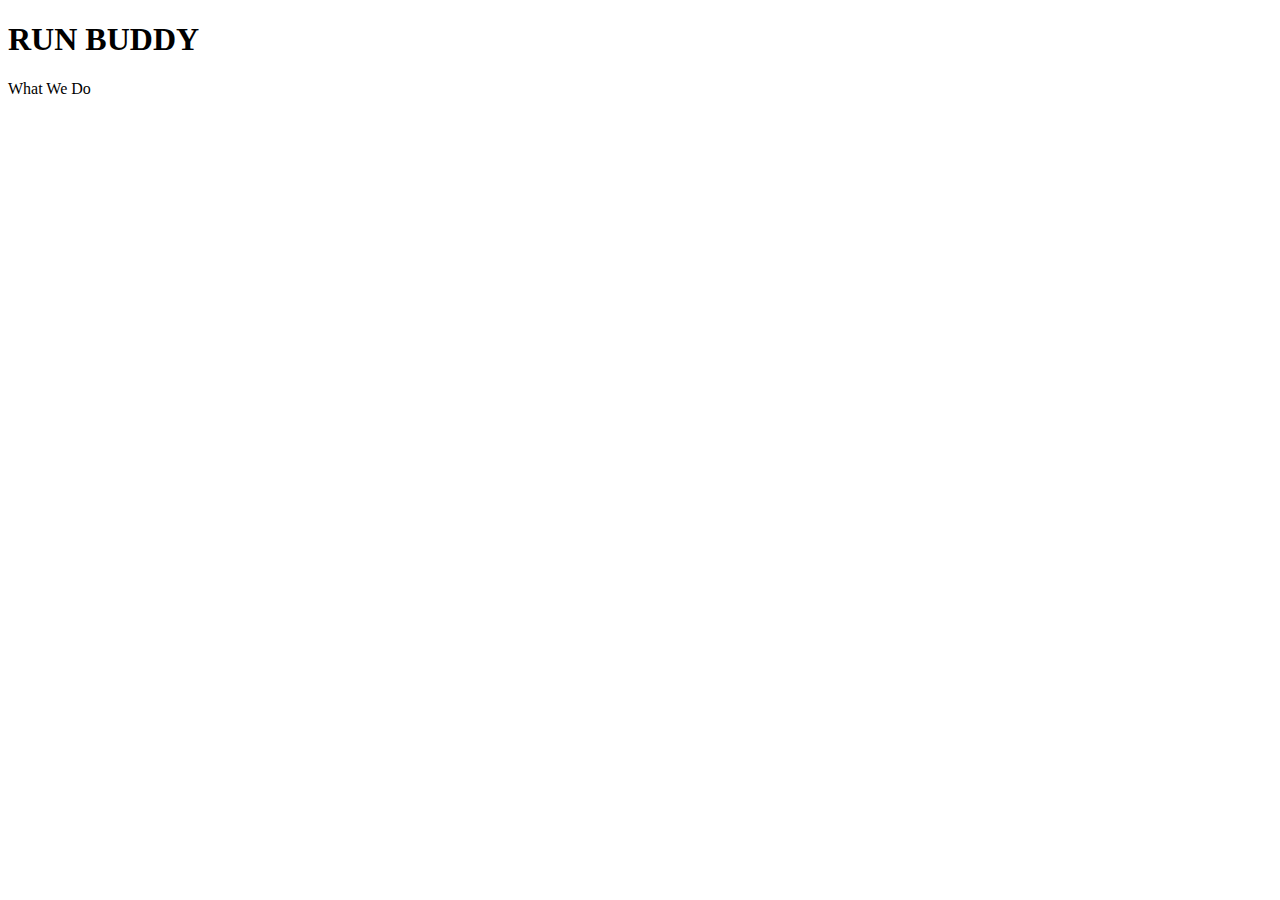
==== index.html @ 4764576b "first commit" ====
<!DOCTYPE html>
<!-- Test -->
<!-- Test2 -->
<html lang="en">
    <head>
        <meta charset="UTF-8" />
        <title>Run Buddy</title>
    </head>
    <body>
        <h1>RUN BUDDY</h1>
        What We Do
    </body>
</html>
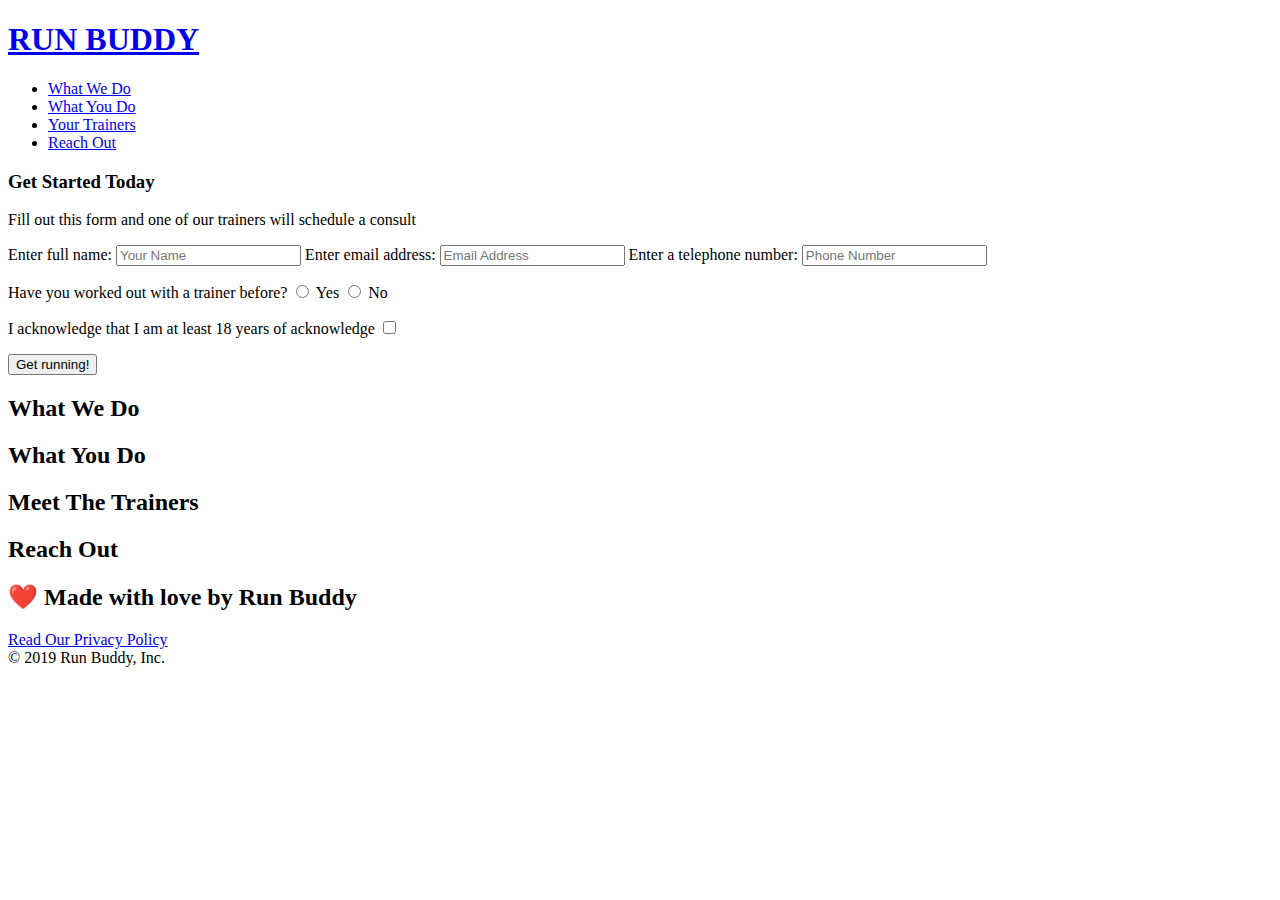
==== commit 23bd24e5: "1.3.3" ====
--- a/index.html
+++ b/index.html
@@ -1,13 +1,109 @@
 <!DOCTYPE html>
-<!-- Test -->
-<!-- Test2 -->
+<link rel="stylesheet" href="./assets/css/style.css"/>
 <html lang="en">
     <head>
         <meta charset="UTF-8" />
         <title>Run Buddy</title>
+
     </head>
+
     <body>
-        <h1>RUN BUDDY</h1>
-        What We Do
+        <!-- navigation -->
+        <header>
+        <h1> 
+            <a href="/">RUN BUDDY</a>
+
+            </h1>
+        <nav>
+            <!-- Unordered list element -->
+            <ul>
+                <!-- List item elemtn -->
+                <li>
+                    <!-- Anchor element -->
+                    <a href="#what-we-do">What We Do</a>
+                </li>
+                <li>
+                    <a href="#what-you-do">What You Do</a>
+                </li>
+                <li>
+                    <a href="#your-trainers">Your Trainers</a>
+                </li>
+                <li>
+                    <a href="#reach-out">Reach Out</a>
+                </li>
+            </ul>
+        </nav>
+        </header>
+
+        <!-- hero section -->
+        <section>
+            <div>
+                <h3>Get Started Today</h3>
+                <p>Fill out this form and one of our trainers will schedule a consult</p>
+            <!-- Add form element -->
+            <form>
+                <label for="name">Enter full name:</label>
+                <input type="text" placeholder="Your Name" name="name" id="name"/>
+                <label for="email">Enter email address:</label>
+                <input type="email" placeholder="Email Address" name="email" id="email" />
+                <label for="phone">Enter a telephone number:</label>
+                <input type="tel" placeholder="Phone Number" name="phone" id="phone"/>
+                <p>
+                    Have you worked out with a trainer before?
+                    <input type="radio" name="trainer-confirm" id="trainer-yes"/>
+                    <label for="trainer-yes">Yes</label>
+                    <input type="radio" name="trainer-confirm" id="trainer-no" />
+                    <label for="trainer-no">No</label>
+                </p>
+                <p>
+                    <label for="checkbox">I acknowledge that I am at least 18 years of acknowledge
+                    </label>
+                    
+                    <input type="checkbox" id="checkbox" name="age-confirm">
+                    
+                </p>
+                <button type="submit">
+                    Get running!
+                </button>
+            </form>
+            </div>
+        </section>
+
+        <!-- hero/jumbotron -->
+        <section>
+
+        </section>
+        
+        <!-- "what we do" section -->
+        <section>
+            <h2>What We Do</h2>
+        </section>
+        
+        <!-- "what you do" section -->
+        <section>
+            <h2>What You Do</h2>
+        </section>
+
+        <!-- "meet the trainers" section -->
+        <section>
+            <h2>Meet The Trainers</h2>
+        </section>
+
+        <!-- "reach out" section -->
+        <section>
+            <h2>Reach Out</h2>
+        </section>
+
+        <!-- footer -->
+        <footer>
+            <h2>❤️ Made with love by Run Buddy</h2>
+            <div>
+                <a href="#">Read Our Privacy Policy</a><br/>
+                &copy; 2019 Run Buddy, Inc.
+            </div>
+
+        </footer>
+
+    
     </body>
 </html>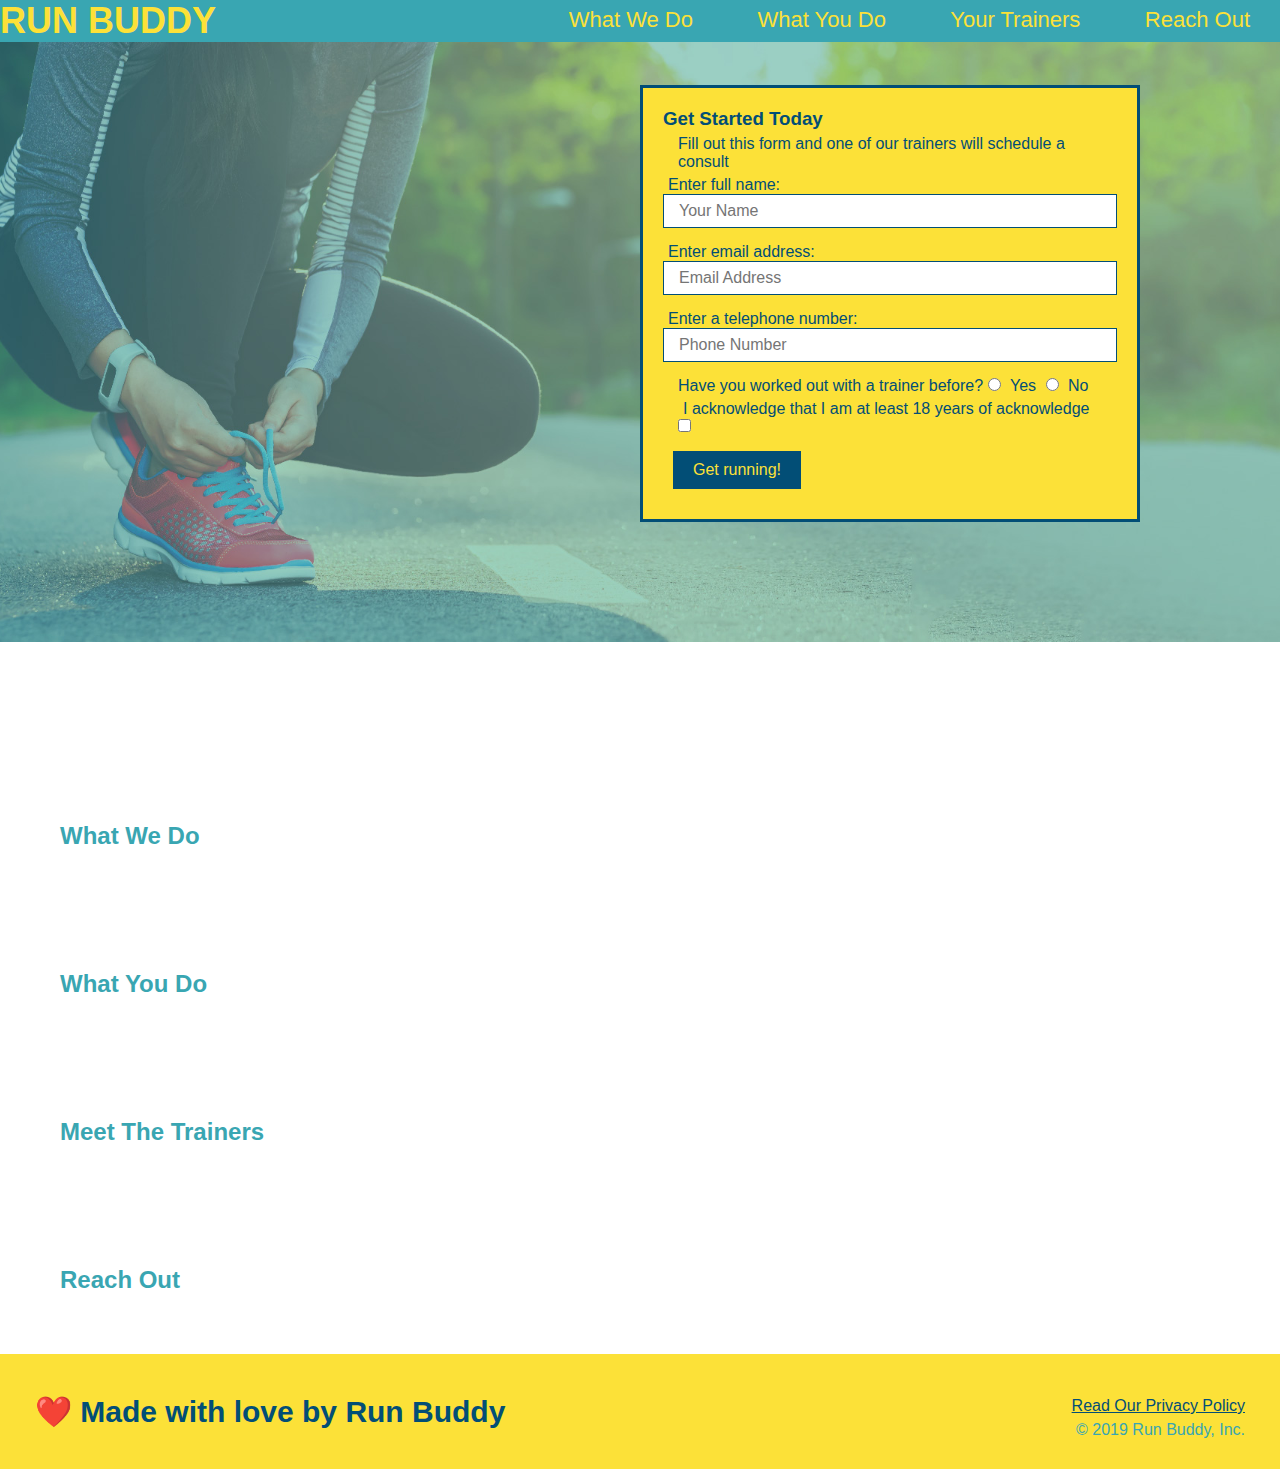
==== commit ca8419f4: "1.3.9" ====
--- a/index.html
+++ b/index.html
@@ -36,18 +36,18 @@
         </header>
 
         <!-- hero section -->
-        <section>
-            <div>
+        <section class="hero">
+            <div class="hero-form">
                 <h3>Get Started Today</h3>
                 <p>Fill out this form and one of our trainers will schedule a consult</p>
             <!-- Add form element -->
             <form>
                 <label for="name">Enter full name:</label>
-                <input type="text" placeholder="Your Name" name="name" id="name"/>
+                <input type="text" placeholder="Your Name" name="name" id="name" class="form-input"/>
                 <label for="email">Enter email address:</label>
-                <input type="email" placeholder="Email Address" name="email" id="email" />
+                <input type="email" placeholder="Email Address" name="email" id="email" class="form-input"/>
                 <label for="phone">Enter a telephone number:</label>
-                <input type="tel" placeholder="Phone Number" name="phone" id="phone"/>
+                <input type="tel" placeholder="Phone Number" name="phone" id="phone"class="form-input"/>
                 <p>
                     Have you worked out with a trainer before?
                     <input type="radio" name="trainer-confirm" id="trainer-yes"/>
@@ -62,7 +62,7 @@
                     <input type="checkbox" id="checkbox" name="age-confirm">
                     
                 </p>
-                <button type="submit">
+                <button type="submit" id="get-running">
                     Get running!
                 </button>
             </form>
--- a/assets/css/style.css
+++ b/assets/css/style.css
@@ -0,0 +1,122 @@
+* {
+    margin: 0;
+    padding: 0;
+    box-sizing: border-box;
+}
+body {
+    /* more on this crazy alphanumerical value in a minute! */
+    color: #39a6b2;
+    font-family: Helvetica, Arial, sans-serif;
+    
+  }
+
+  /* apply styles to <header> */
+  header {
+      padding: 20px 35 px; 
+      background-color: #39a6b2;
+  }
+
+  header h1 {
+      font-weight: bold;
+      font-size: 36px;
+      color: #fce138;
+      margin: 0;
+      display: inline;
+  }
+
+  header a {
+    text-decoration: none;  
+    color: #fce138
+  }
+  header nav {
+      float: right;
+      margin: 7px 0;
+  }
+  header nav ul li {
+      display: inline;
+  }
+  header nav ul li a {
+      margin: 0 30px;
+      font-weight: lighter;
+      font-size: 22px;
+  }
+
+  footer {
+      background: #fce138;
+      width: 100%;
+      padding: 40px 35px;
+  }
+
+  footer h2 {
+      display: inline;
+      color: #024e76;
+      font-size: 30px;
+      margin: 0;
+  }
+
+  footer div {
+      float: right;
+      line-height: 1.5;
+      text-align: right;
+  }
+
+  footer a {
+      color: #024e76;
+  }
+  section {
+    padding: 60px;
+  
+  }
+
+  /* Hero Style Start */
+  .hero {
+    background-image: url("../images/hero-bg.jpg");
+    height: 600px;
+    background-size: cover;
+    background-position: center;
+    position: relative;
+    
+  }
+  /* Hero Style End */
+
+  .hero-form {
+      color:#024e76;
+      background:#fce138;
+      padding: 20px;
+      width: 500px;
+      border: solid 3px #024e76;
+      position: absolute;
+      bottom: 120px;
+      right: 140px;
+  }
+
+  .hero-form p {
+      margin: 5px 15px;
+
+  }
+
+  .form-input {
+    border: 1px solid #024e76;
+    display: block;
+    padding: 7px 15px;
+    font-size: 16px;
+    color: #024e76;
+    width: 100%;
+    margin-bottom: 15px;
+  
+  }
+
+  .hero-form label {
+      margin: 0 5px;
+  }
+
+  .hero-form button {
+      background: #024e76;
+      color: #fce138;
+      padding: 10px 20px;
+      margin: 10px;
+      border: none;
+      font-size: 16px;
+  }
+/* Hero styles end */
+
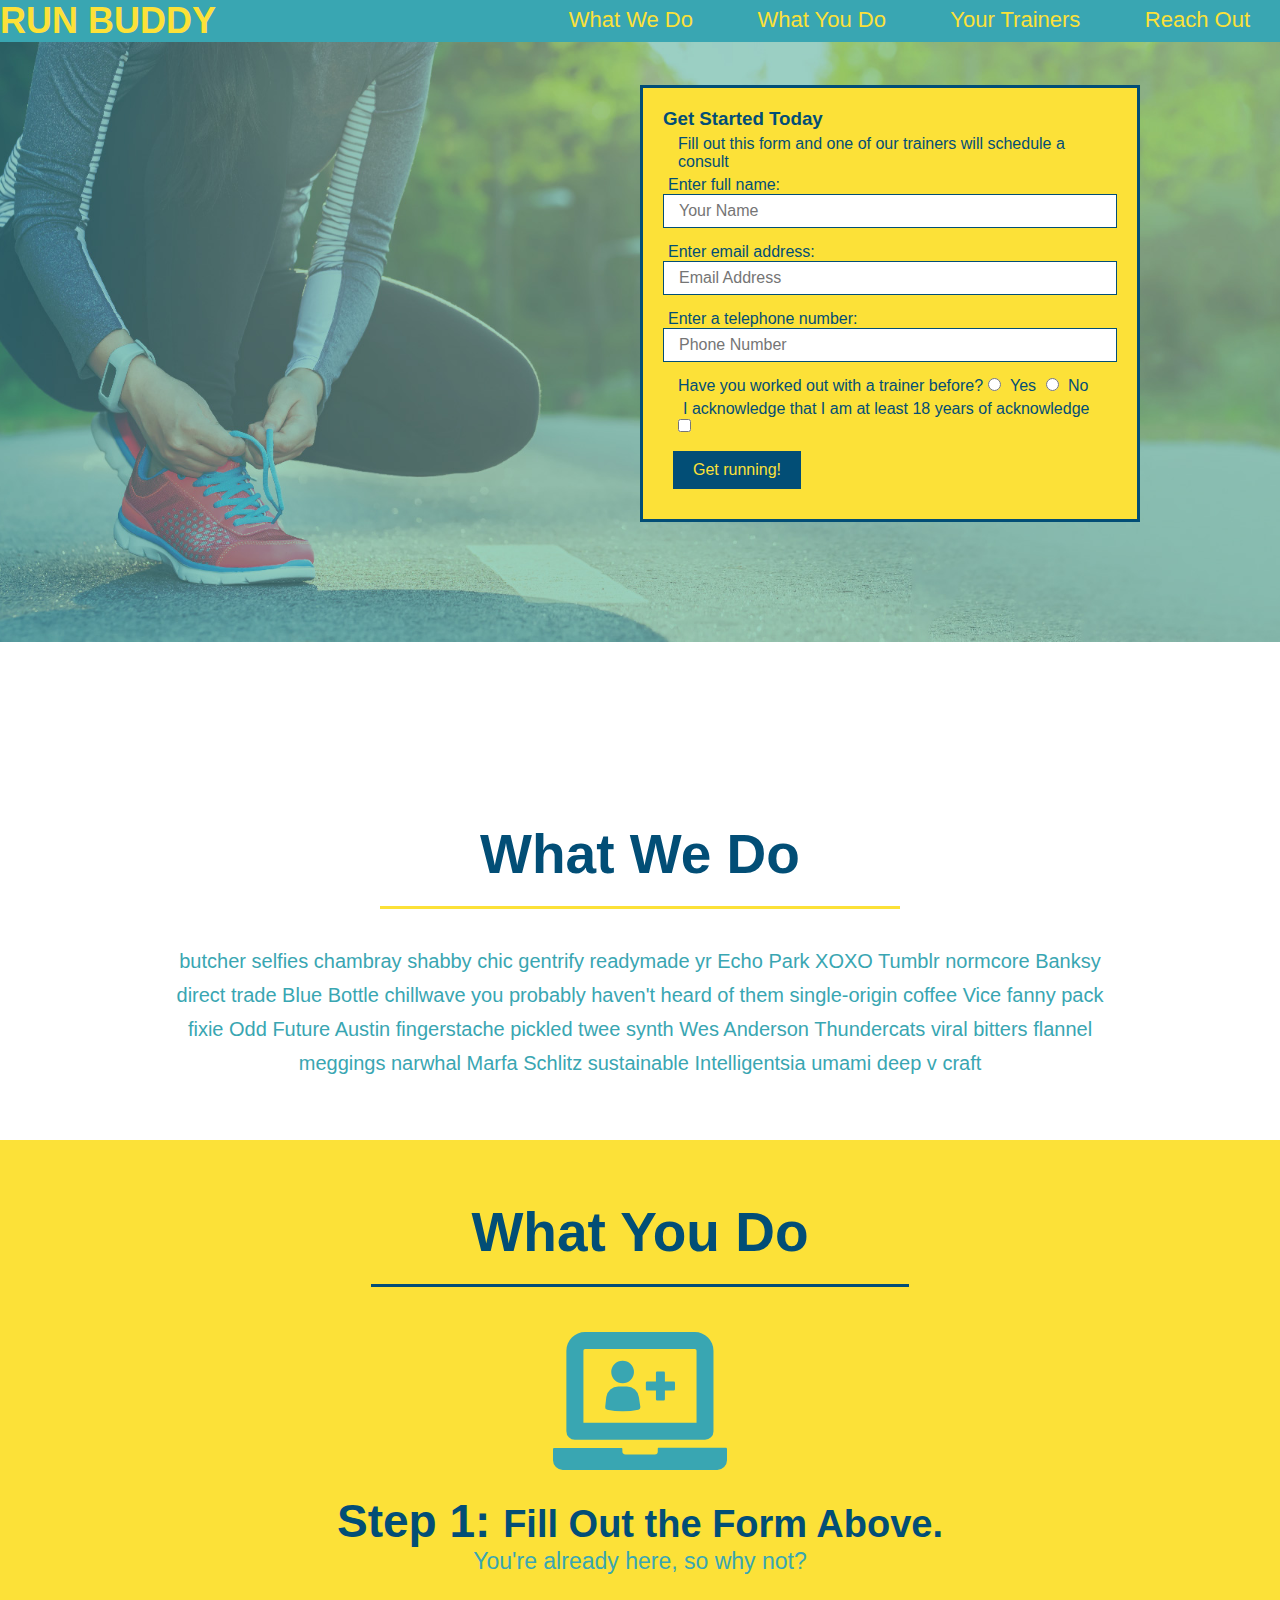
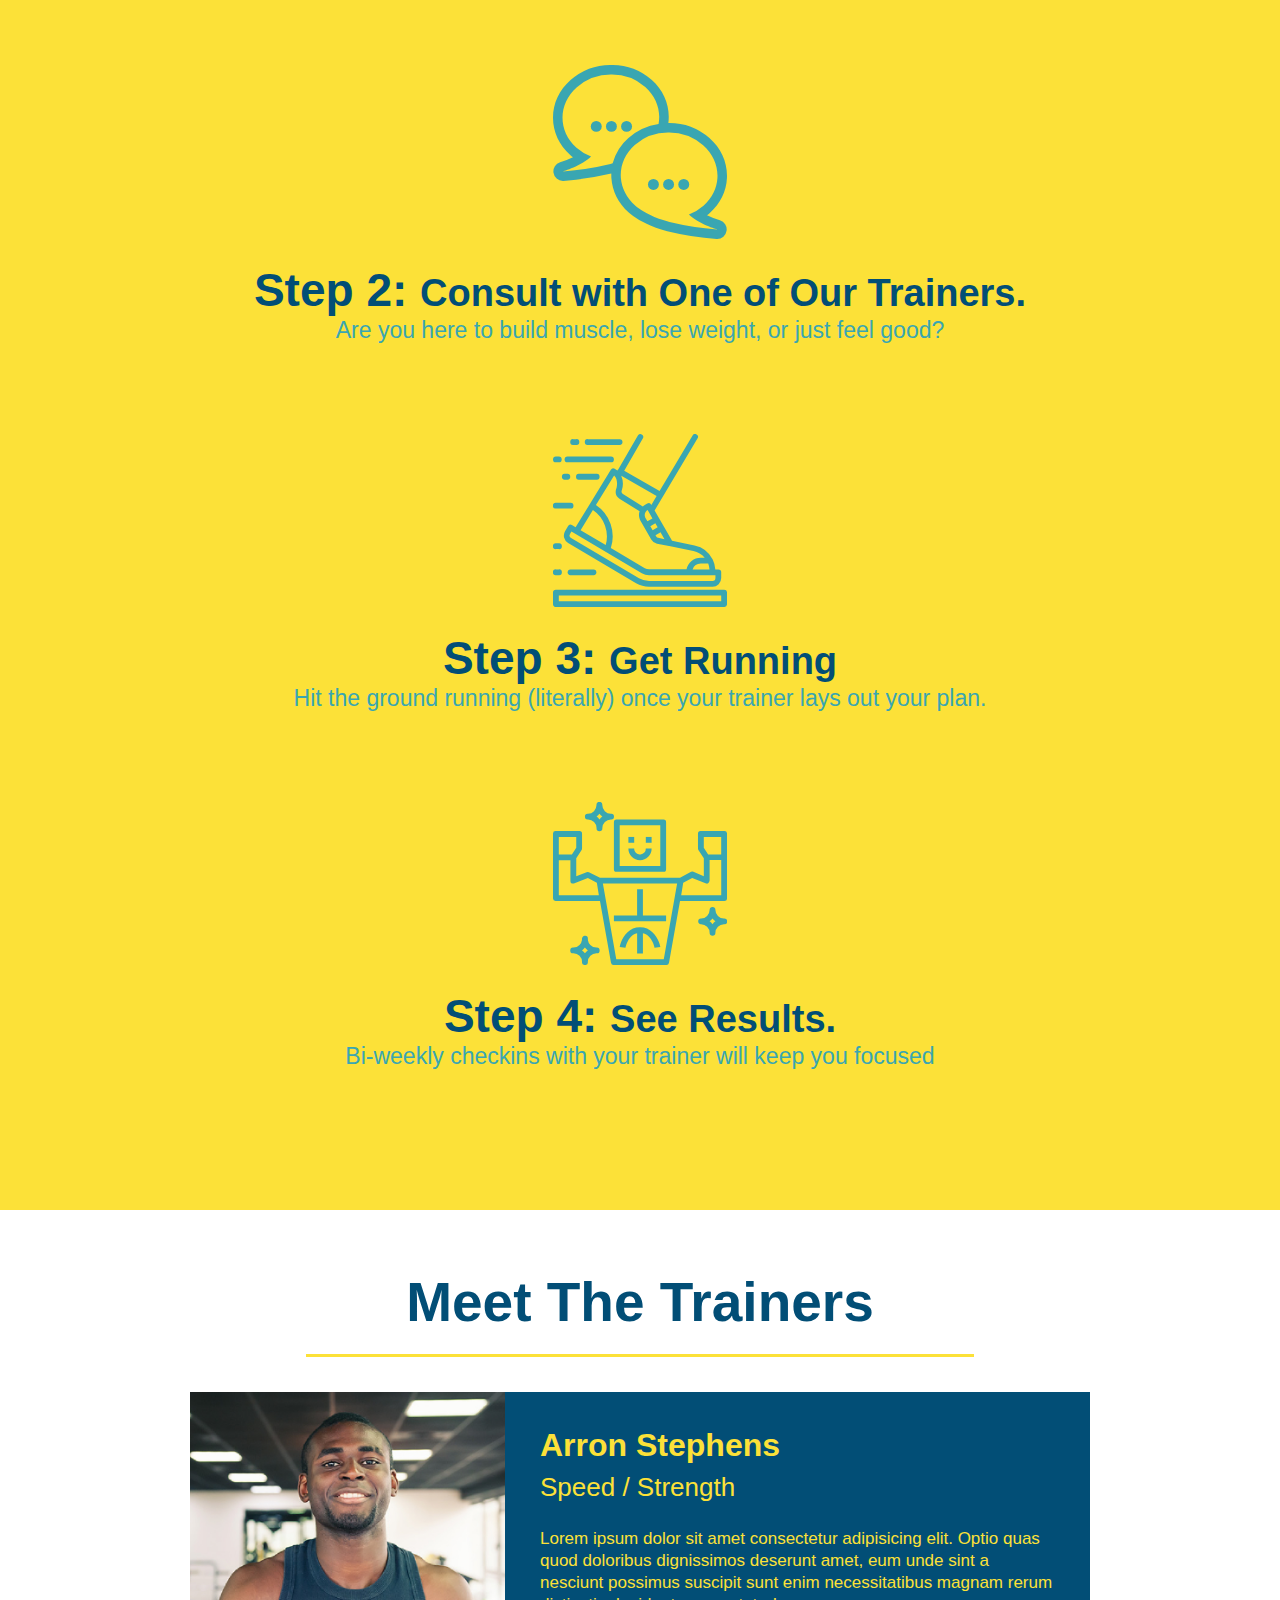
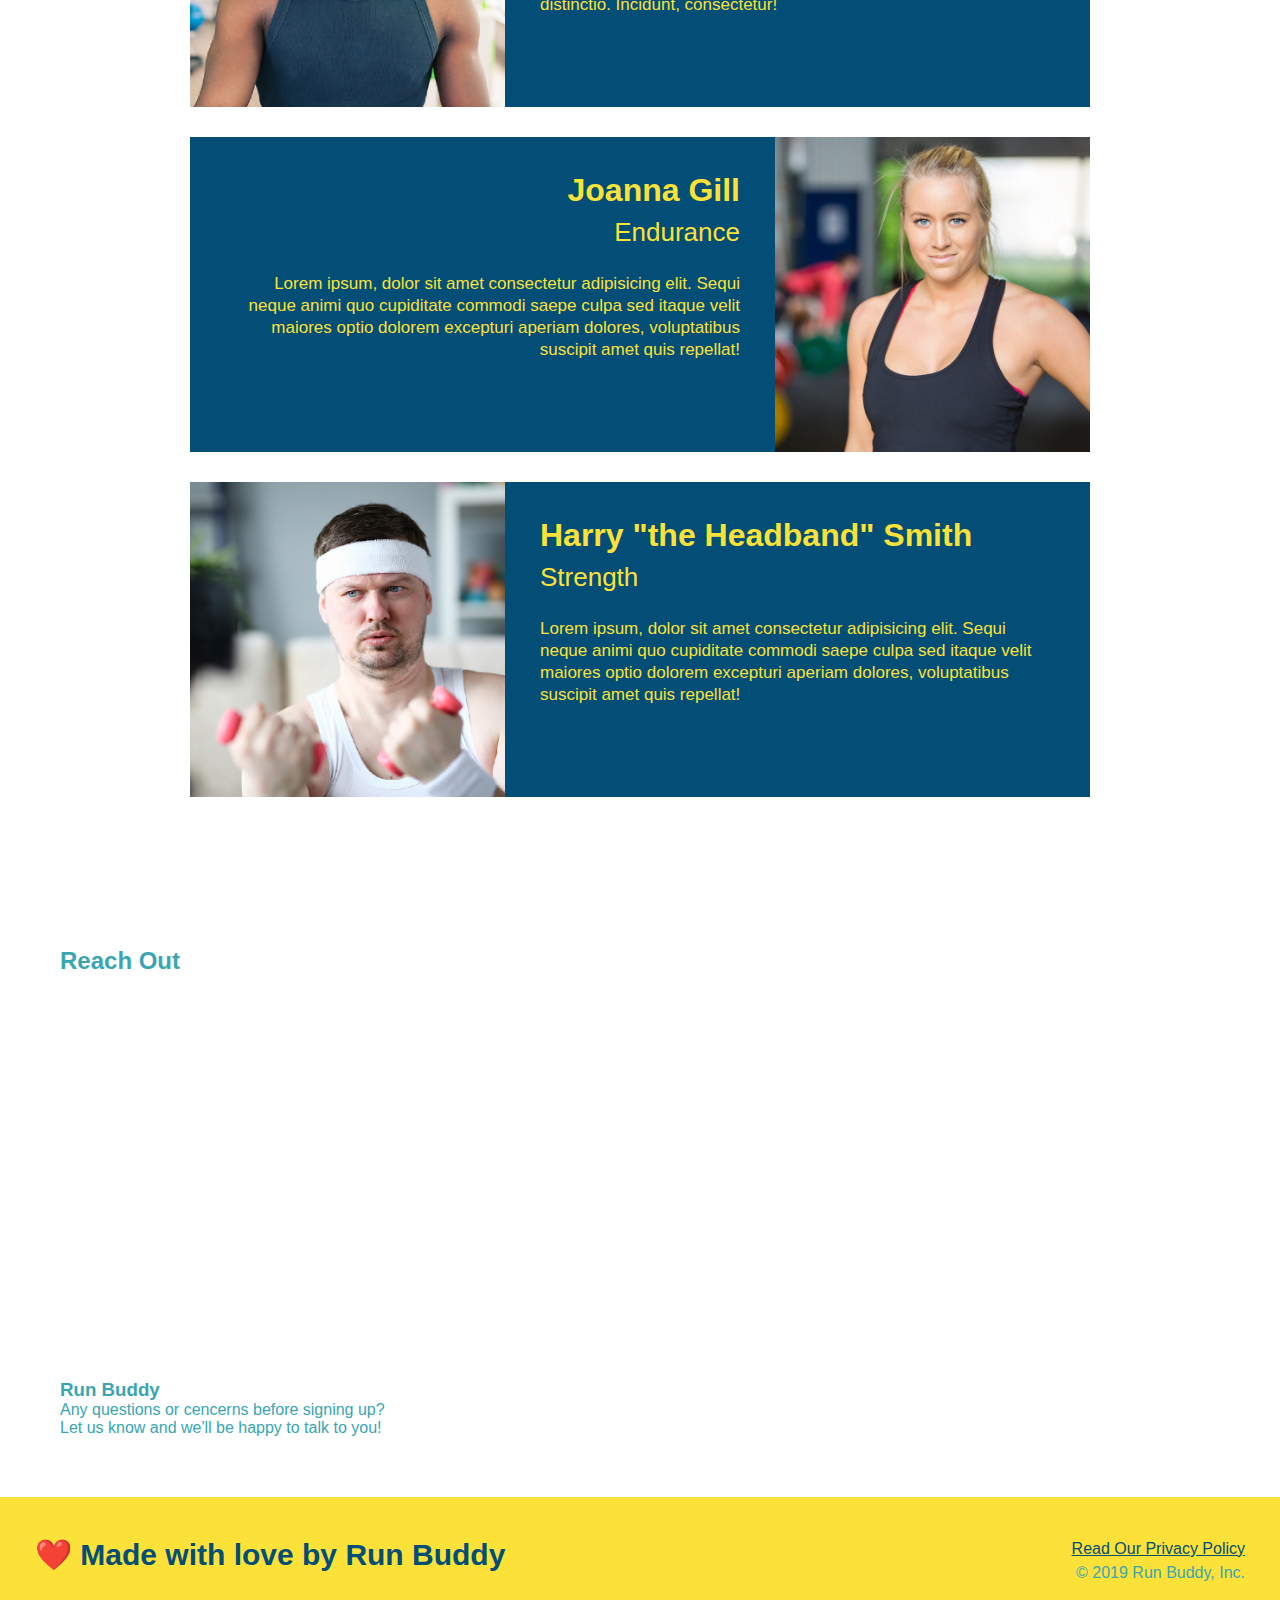
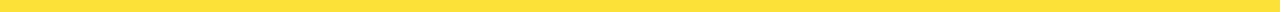
==== commit cb7e01f5: "1.5 v2" ====
--- a/index.html
+++ b/index.html
@@ -62,7 +62,7 @@
                     <input type="checkbox" id="checkbox" name="age-confirm">
                     
                 </p>
-                <button type="submit" id="get-running">
+                <button type="submit" >
                     Get running!
                 </button>
             </form>
@@ -75,23 +75,105 @@
         </section>
         
         <!-- "what we do" section -->
-        <section>
-            <h2>What We Do</h2>
+        <section id="what-we-do" class="intro">
+            <h2 class="section-title primary-border">What We Do</h2>
+            <p>
+                butcher selfies chambray shabby chic gentrify readymade yr Echo Park XOXO Tumblr normcore Banksy direct trade Blue Bottle chillwave you probably haven't heard of them single-origin coffee Vice fanny pack fixie Odd Future Austin fingerstache pickled twee synth Wes Anderson Thundercats viral bitters flannel meggings narwhal Marfa Schlitz sustainable Intelligentsia umami deep v craft
+            </p>
         </section>
         
         <!-- "what you do" section -->
-        <section>
-            <h2>What You Do</h2>
+        <section id="what-you-do" class="steps">
+            <h2 class="section-title seconday-border">What You Do</h2>
+
+            <div>
+                <!-- insert this img element -->
+                <img src="./assets/images/step-1.svg" alt="" />
+                <h3>Step 1: <span>Fill Out the Form Above.</span></h3>
+                <p>You're already here, so why not?</p>
+            </div>
+
+            <div>
+                <img src="./assets/images/step-2.svg" alt=""/>
+                <h3>Step 2: <span>Consult with One of Our Trainers.</span></h3>
+                <p>Are you here to build muscle, lose weight, or just feel good?</p>
+            </div>
+
+            <div>
+                <img src="./assets/images/step-3.svg" alt="" />
+                <h3>Step 3: <span>Get Running</span></h3>
+                <p>Hit the ground running (literally) once your trainer lays out your plan.</p>
+            </div>
+
+            <div>
+                <img src="./assets/images/step-4.svg" alt="" />
+                <h3>Step 4: <span>See Results.</span></h3>
+                
+                <p>Bi-weekly checkins with your trainer will keep you focused</p>
+            </div>
         </section>
 
         <!-- "meet the trainers" section -->
-        <section>
-            <h2>Meet The Trainers</h2>
+        <section id="your-trainers" class="trainers">
+            <h2 class="section-title primary-border">Meet The Trainers</h2>
+            <article class="trainer">
+                <img src="./assets/images/trainer-1.jpg" alt="Arron Stephens in his workout clothes, ready to pump iron"/>
+                <div class="trainer-bio text-left">
+                    <h3>Arron Stephens</h3>
+                    <h4>Speed / Strength</h4>
+                    <p>
+                        Lorem ipsum dolor sit amet consectetur adipisicing elit. Optio quas quod doloribus dignissimos deserunt amet, eum unde sint a nesciunt possimus suscipit sunt enim necessitatibus magnam rerum distinctio. Incidunt, consectetur!
+                    </p>
+                </div>
+
+            </article>
+            <!-- second trainer bio -->
+<article class="trainer">
+    <div class="trainer-bio text-right">
+      <h3>Joanna Gill</h3>
+      <h4>Endurance</h4>
+      <p>
+        Lorem ipsum, dolor sit amet consectetur adipisicing elit. Sequi neque animi quo cupiditate commodi saepe culpa sed
+        itaque velit maiores optio dolorem excepturi aperiam dolores, voluptatibus suscipit amet quis repellat!
+      </p>
+    </div>
+    <img src="./assets/images/trainer-2.jpg" alt="Joanna Gill cooling off after a workout" />
+  </article>
+  
+  <!-- third trainer bio -->
+  <article class="trainer">
+    <img src="./assets/images/trainer-3.jpg" alt="Harry Smith wearing a headband and lifting comically small pink weights" />
+    <div class="trainer-bio text-left">
+      <h3>Harry "the Headband" Smith</h3>
+      <h4>Strength</h4>
+      <p>
+        Lorem ipsum, dolor sit amet consectetur adipisicing elit. Sequi neque animi quo cupiditate commodi saepe culpa sed
+        itaque velit maiores optio dolorem excepturi aperiam dolores, voluptatibus suscipit amet quis repellat!
+      </p>
+    </div>
+  </article>
         </section>
 
         <!-- "reach out" section -->
         <section>
             <h2>Reach Out</h2>
+            <div class="contact-info">
+                <iframe src="https://www.google.com/maps/embed?pb=!1m18!1m12!1m3!1d3024.6589084705356!2d-73.99171969895667!3d40.703509195970376!2m3!1f0!2f0!3f0!3m2!1i1024!2i768!4f13.1!3m3!1m2!1s0x89c25a316f3eb0fb%3A0xceb1d92c1cafc9c3!2sDumbo%2C%20Brooklyn%2C%20NY%2011201!5e0!3m2!1sen!2sus!4v1646489417885!5m2!1sen!2sus" 
+                width="400" 
+                height="400" 
+                style="border:0;" 
+                allowfullscreen="" 
+                loading="lazy">
+            </iframe>
+            </div>
+            <div>
+                <h3>Run Buddy</h3>
+                <p>
+                    Any questions or cencerns before signing up?
+                    <br/>
+                    Let us know and we'll be happy to talk to you!
+                </p>
+            </div>
         </section>
 
         <!-- footer -->
--- a/assets/css/style.css
+++ b/assets/css/style.css
@@ -120,3 +120,108 @@
   }
 /* Hero styles end */
 
+.intro {
+    text-align: center;
+}
+
+
+.intro p {
+    line-height: 1.7;
+    color: #39a6b2;
+    width: 80%;
+    font-size: 20px;
+    /* add this alongside your other declarations */
+    margin: 0 auto
+}
+
+.steps {
+    text-align: center;
+    background: #fce138;
+}
+
+.section-title {
+    font-size: 55px;
+    color: #024e76;
+    margin-bottom: 35px;
+    padding: 0 100px 20px 100px;
+    display: inline-block;
+    border-bottom: 3px solid;
+  }
+  
+  .primary-border {
+    border-color: #fce138;
+  }
+  
+  .secondary-border {
+    border-color: #39a6b2;
+  }
+
+  .steps div {
+      margin-bottom: 80px;
+  }
+  .steps img {
+    width: 15%;
+    margin: 10px 0;
+  }
+  
+  .steps h3 {
+    color: #024e76;
+    font-size: 46px;
+    margin-top: 10px;
+  }
+  
+  .steps p {
+    color: #39a6b2;
+    font-size: 23px;
+  }
+  .steps span {
+      font-size: 38px;
+  }
+
+  .trainers {
+      text-align: center;
+      
+  }
+  .trainer {
+    width: 900px;
+    margin: 0 auto 30px auto;
+    background: #024e76;
+    color: #fce138;
+    overflow: auto;
+  }
+  .trainer img {
+    width: 35%;
+    float: left;
+    overflow: auto;
+  }
+  
+  .trainer-bio {
+    padding: 35px;
+    float: left;
+    width: 65%;
+  }
+  .text-left {
+    text-align: left;
+  }
+  
+  .text-right {
+    text-align: right;
+  }
+  .trainer-bio h3 {
+    font-size: 32px;
+    margin-bottom: 8px;
+  }
+  
+  .trainer-bio h4 {
+    font-weight: lighter;
+    font-size: 26px;
+    margin-bottom: 25px;
+  }
+  
+  .trainer-bio p {
+    font-size: 17px;
+    line-height: 1.3;
+  }
+  
+
+
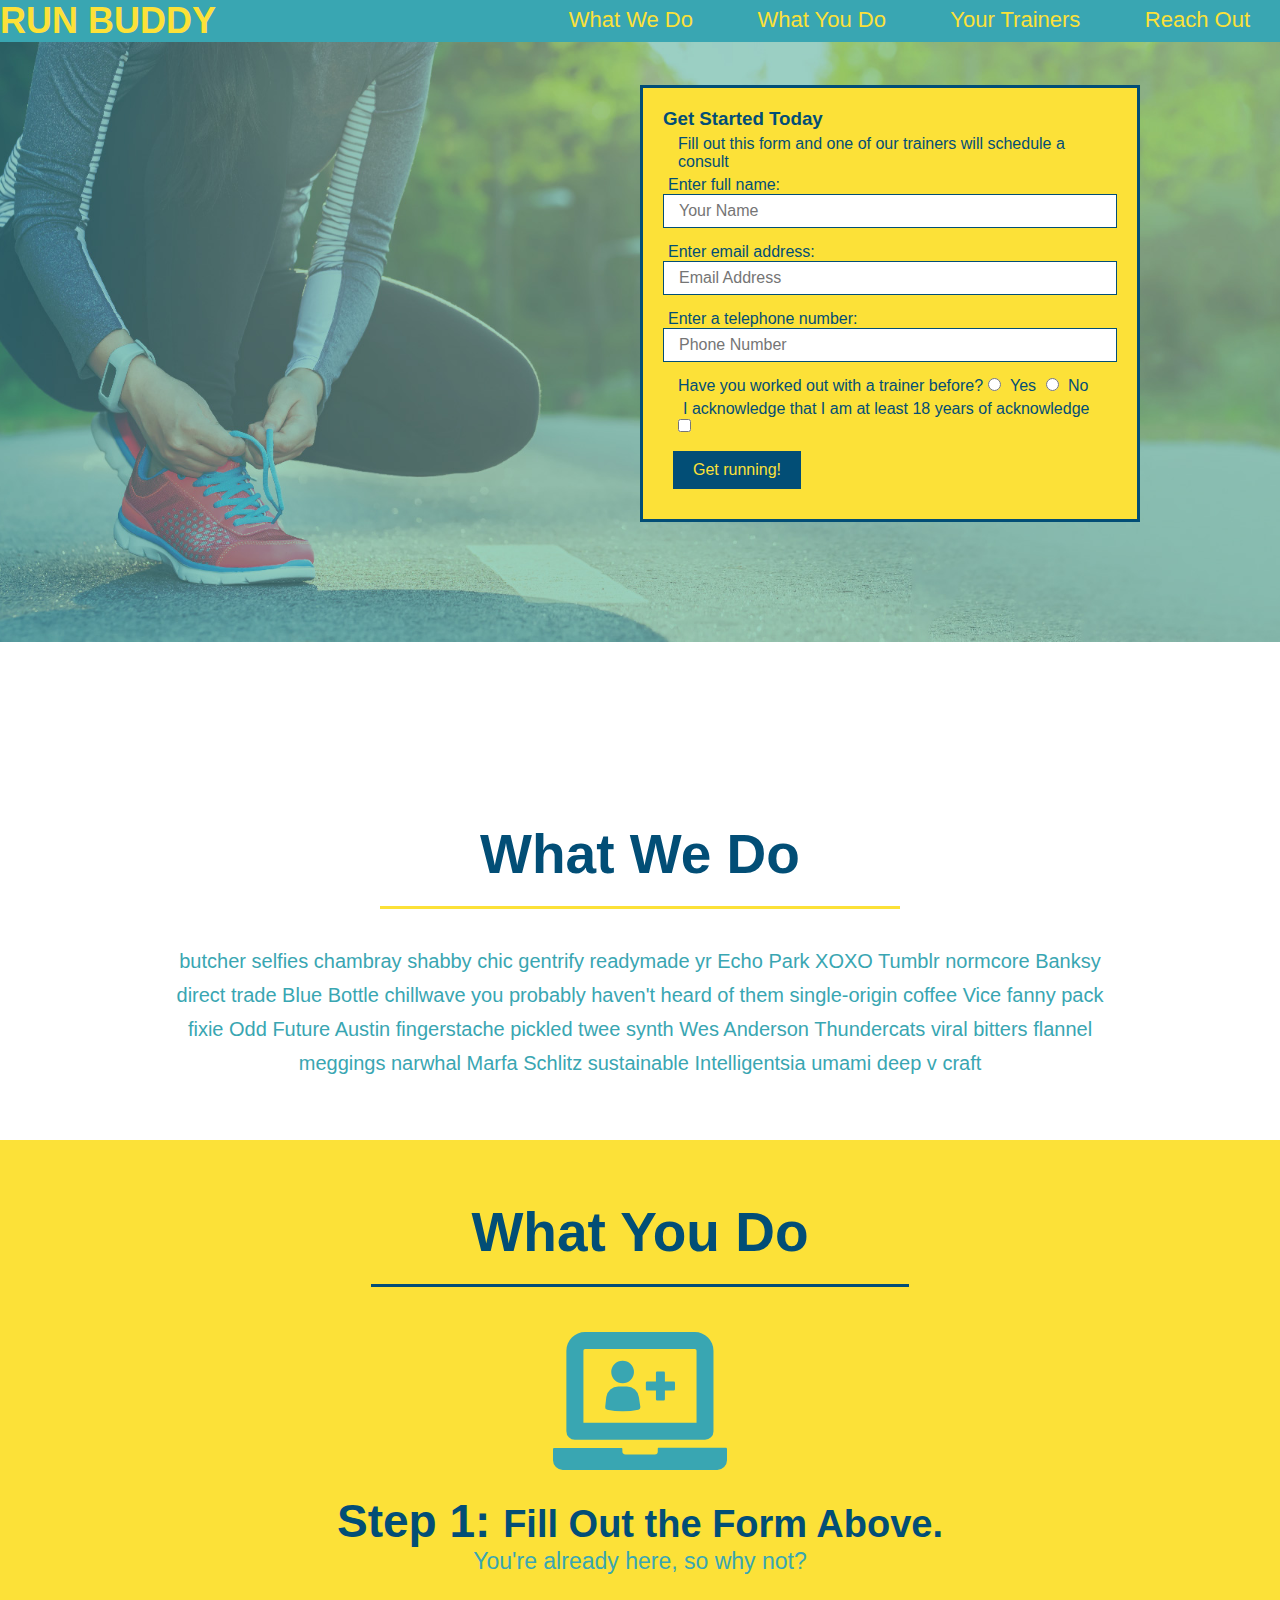
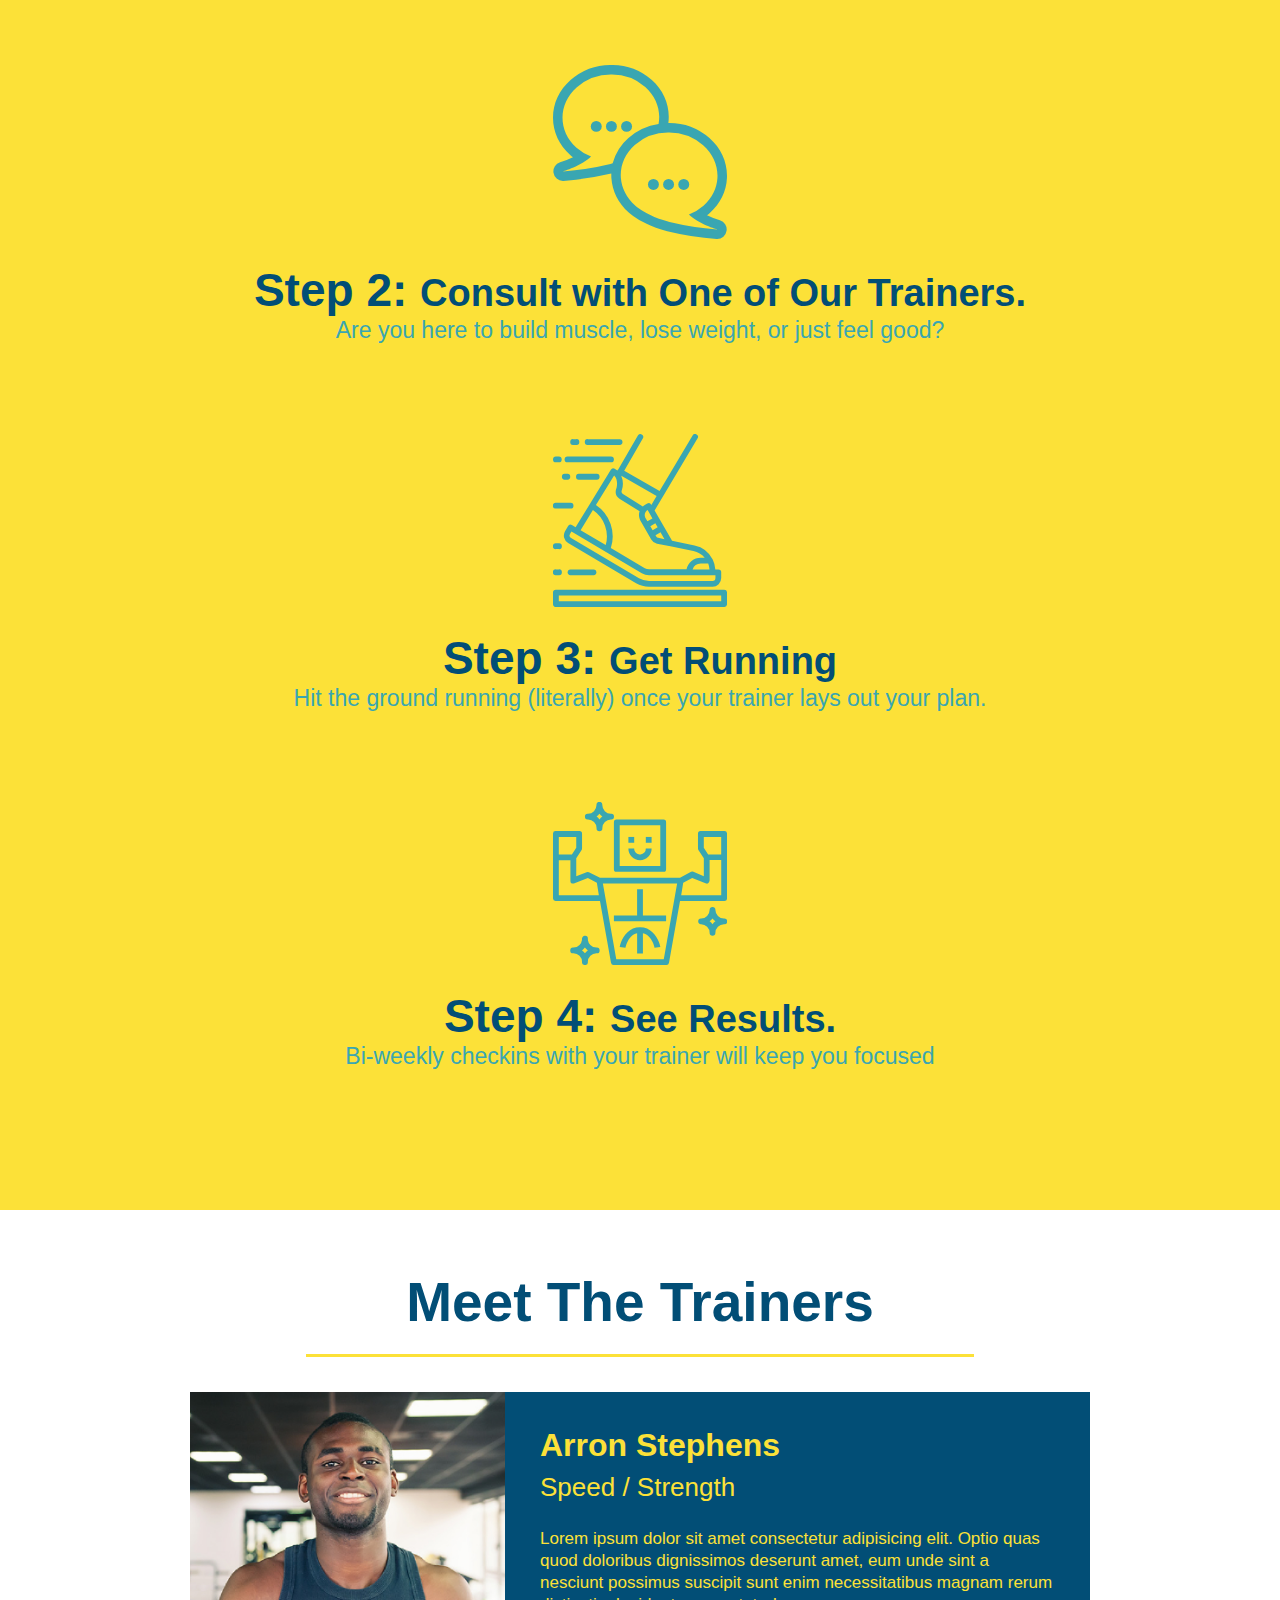
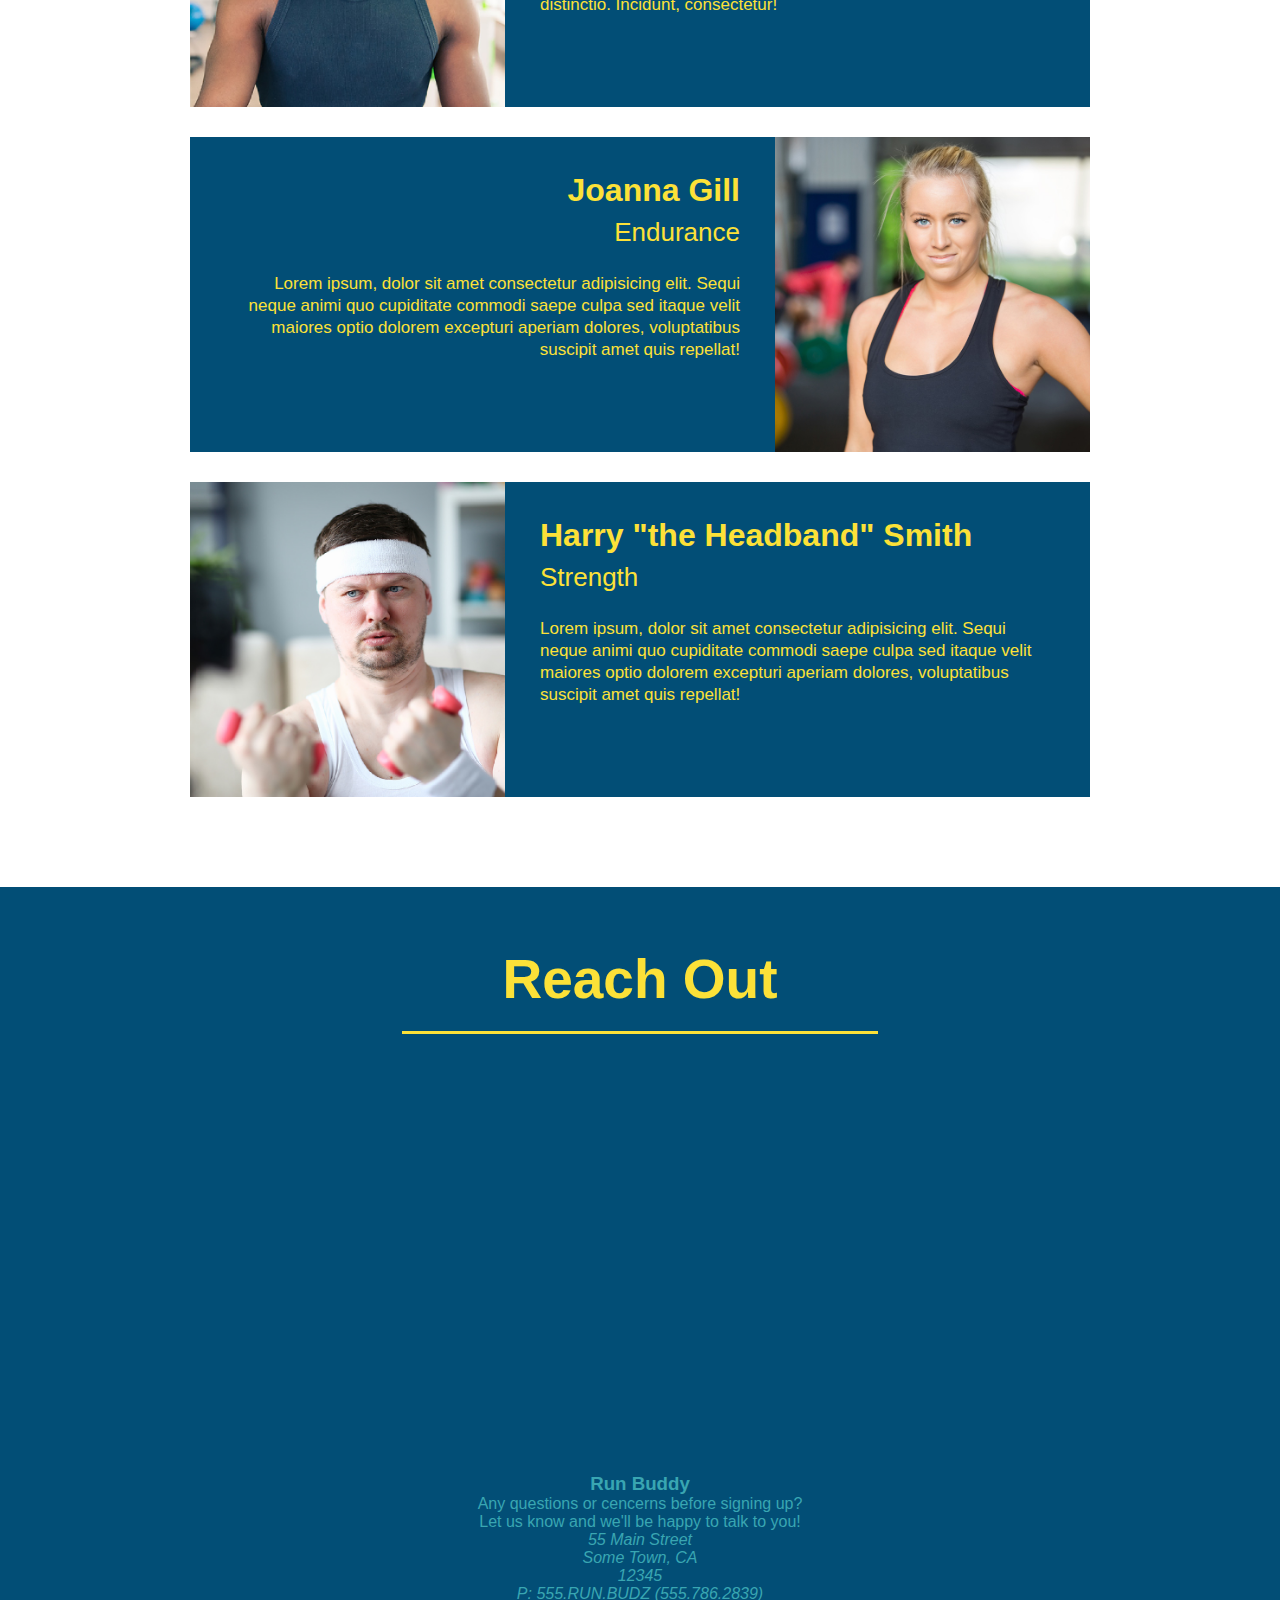
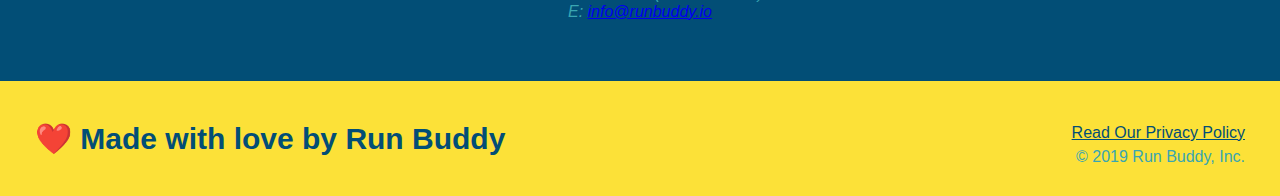
==== commit 4cdb473d: "1.7" ====
--- a/index.html
+++ b/index.html
@@ -155,8 +155,8 @@
         </section>
 
         <!-- "reach out" section -->
-        <section>
-            <h2>Reach Out</h2>
+        <section id="reach-out" class="contact">
+            <h2 class="section-title seconday-border">Reach Out</h2>
             <div class="contact-info">
                 <iframe src="https://www.google.com/maps/embed?pb=!1m18!1m12!1m3!1d3024.6589084705356!2d-73.99171969895667!3d40.703509195970376!2m3!1f0!2f0!3f0!3m2!1i1024!2i768!4f13.1!3m3!1m2!1s0x89c25a316f3eb0fb%3A0xceb1d92c1cafc9c3!2sDumbo%2C%20Brooklyn%2C%20NY%2011201!5e0!3m2!1sen!2sus!4v1646489417885!5m2!1sen!2sus" 
                 width="400" 
@@ -173,6 +173,13 @@
                     <br/>
                     Let us know and we'll be happy to talk to you!
                 </p>
+                <address>
+                    55 Main Street <br/>
+                    Some Town, CA <br/>
+                    12345<br/>
+                    P: 555.RUN.BUDZ (555.786.2839)<br/>
+                    E: <a href="mailto:info@runbuddy.io">info@runbuddy.io</a>
+                </address>
             </div>
         </section>
 
@@ -180,7 +187,7 @@
         <footer>
             <h2>❤️ Made with love by Run Buddy</h2>
             <div>
-                <a href="#">Read Our Privacy Policy</a><br/>
+                <a href="./privacy-policy.html">Read Our Privacy Policy</a><br/>
                 &copy; 2019 Run Buddy, Inc.
             </div>
 
--- a/assets/css/style.css
+++ b/assets/css/style.css
@@ -222,6 +222,42 @@
     font-size: 17px;
     line-height: 1.3;
   }
-  
-
-
+  .contact {
+    background-color: #024e76;
+    text-align: center;
+  }
+.contact h2 {
+  color:#fce138;
+}
+.contact-info iframe {
+  width: 400px;
+  height: 400px;
+}
+
+.contact-info div {
+  width: 410px;
+  display: inline-block;
+  vertical-align: top;
+  text-align: left;
+  margin: 30px 0 0 60px;
+  color: white;
+}
+
+.contact-info h3 {
+  color: #fce138;
+  font-size: 32px;
+}
+
+.contact-info p, .contact-info address {
+  margin: 20px 0;
+  line-height: 1.5;
+  font-size: 20px;
+  font-style: normal;
+}
+
+.contact-info a {
+  color: #fce138;
+}
+  
+
+
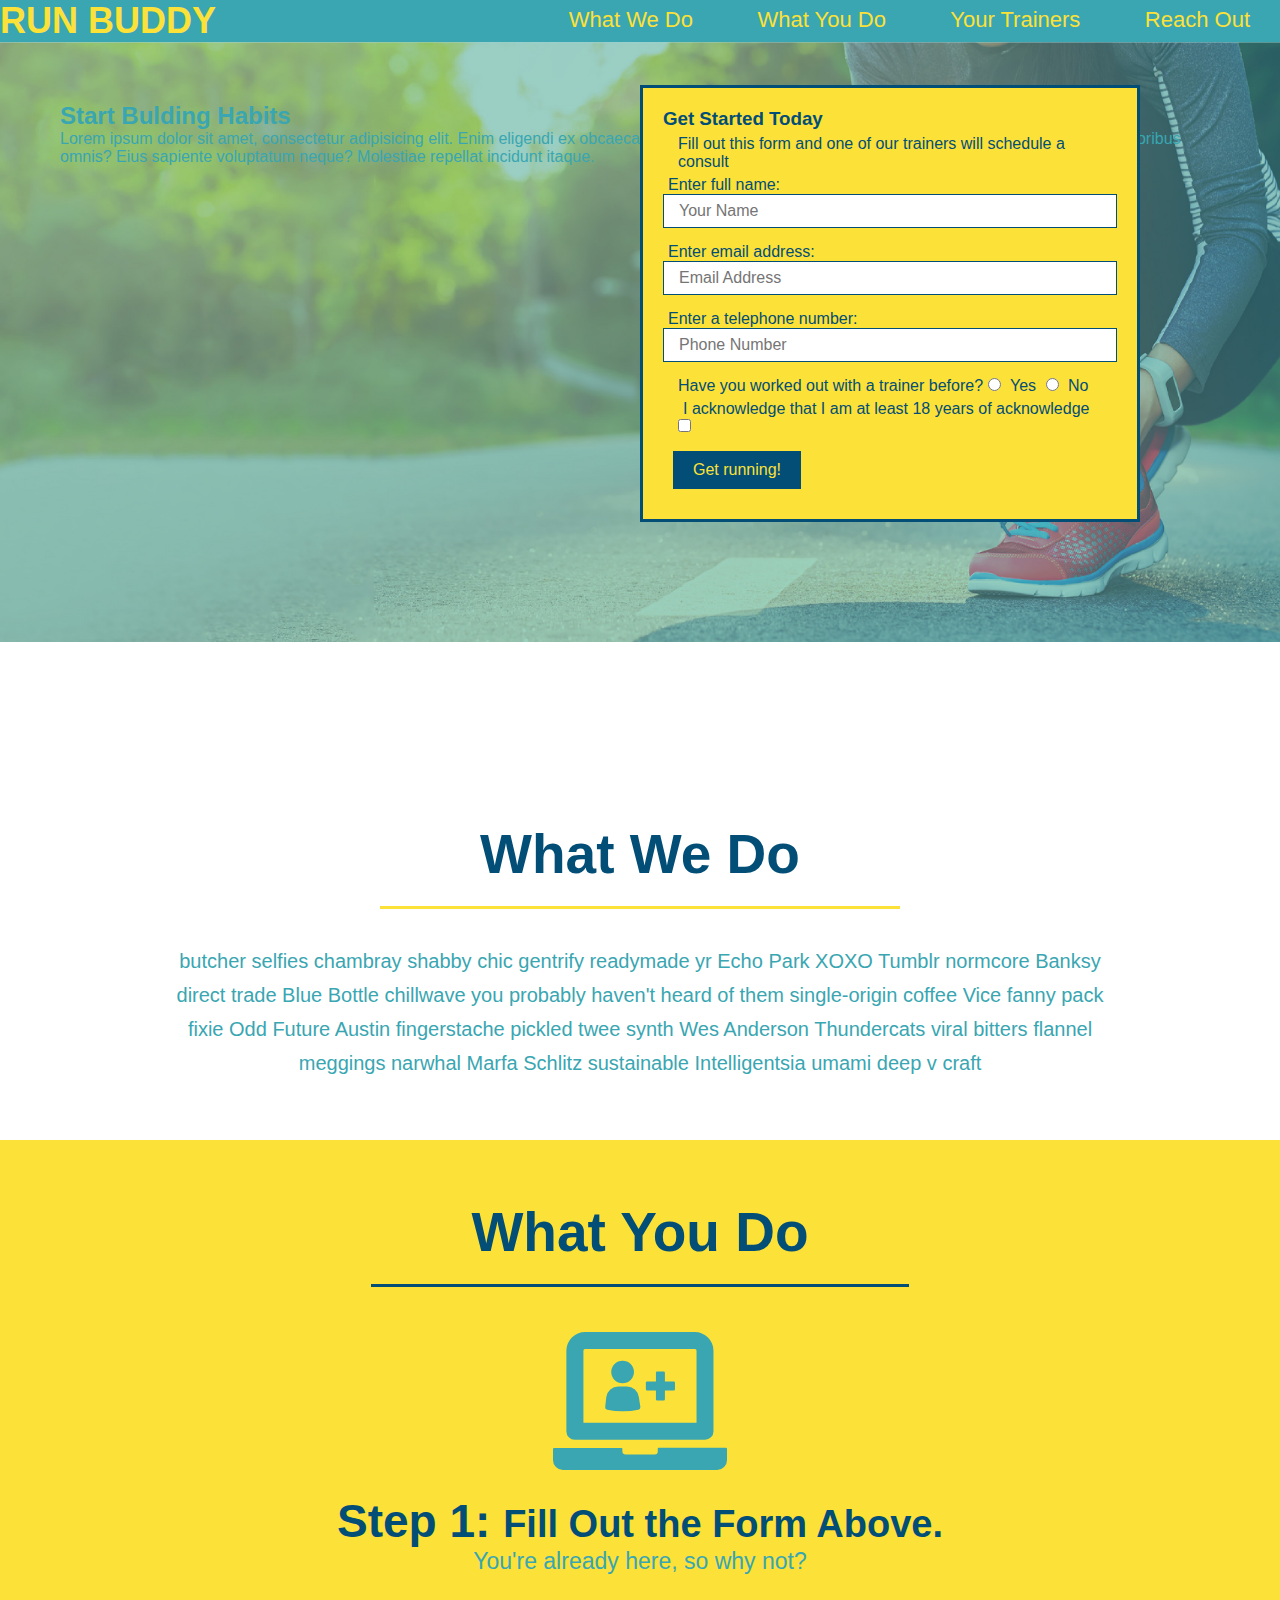
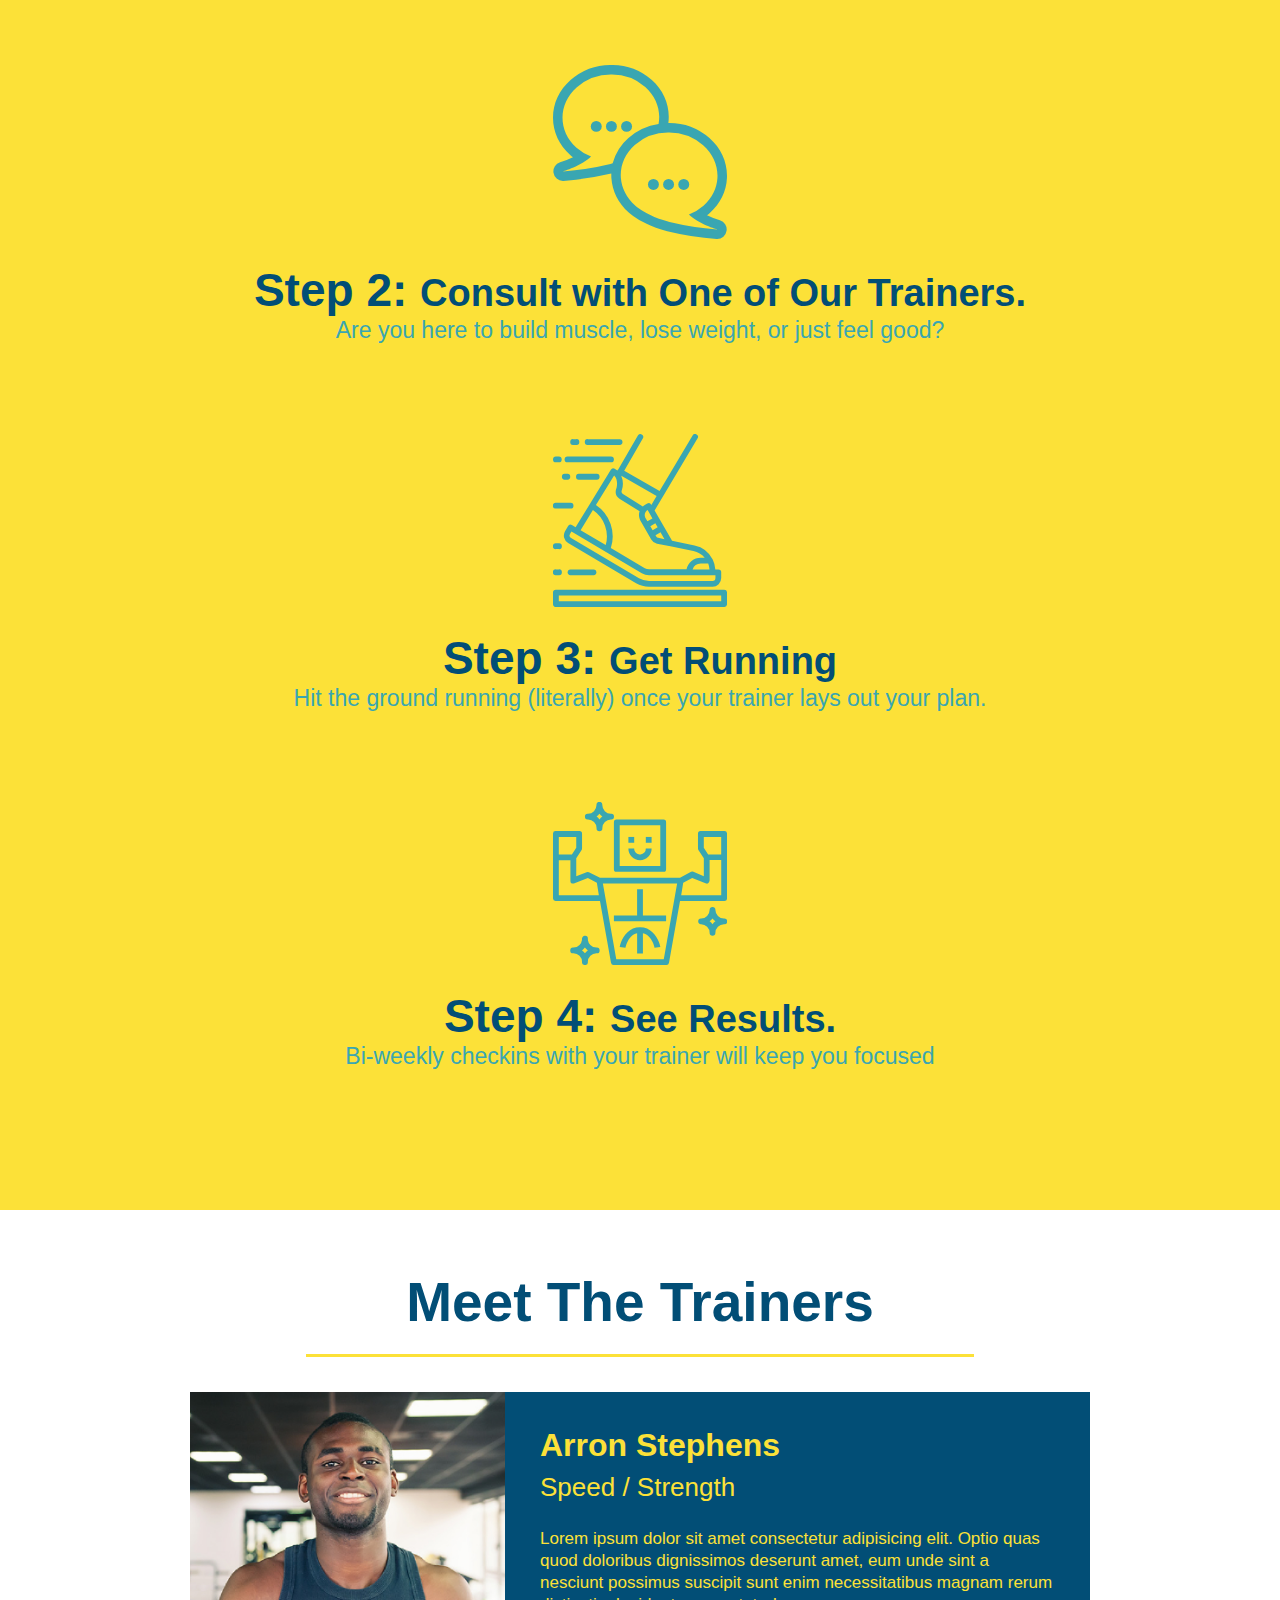
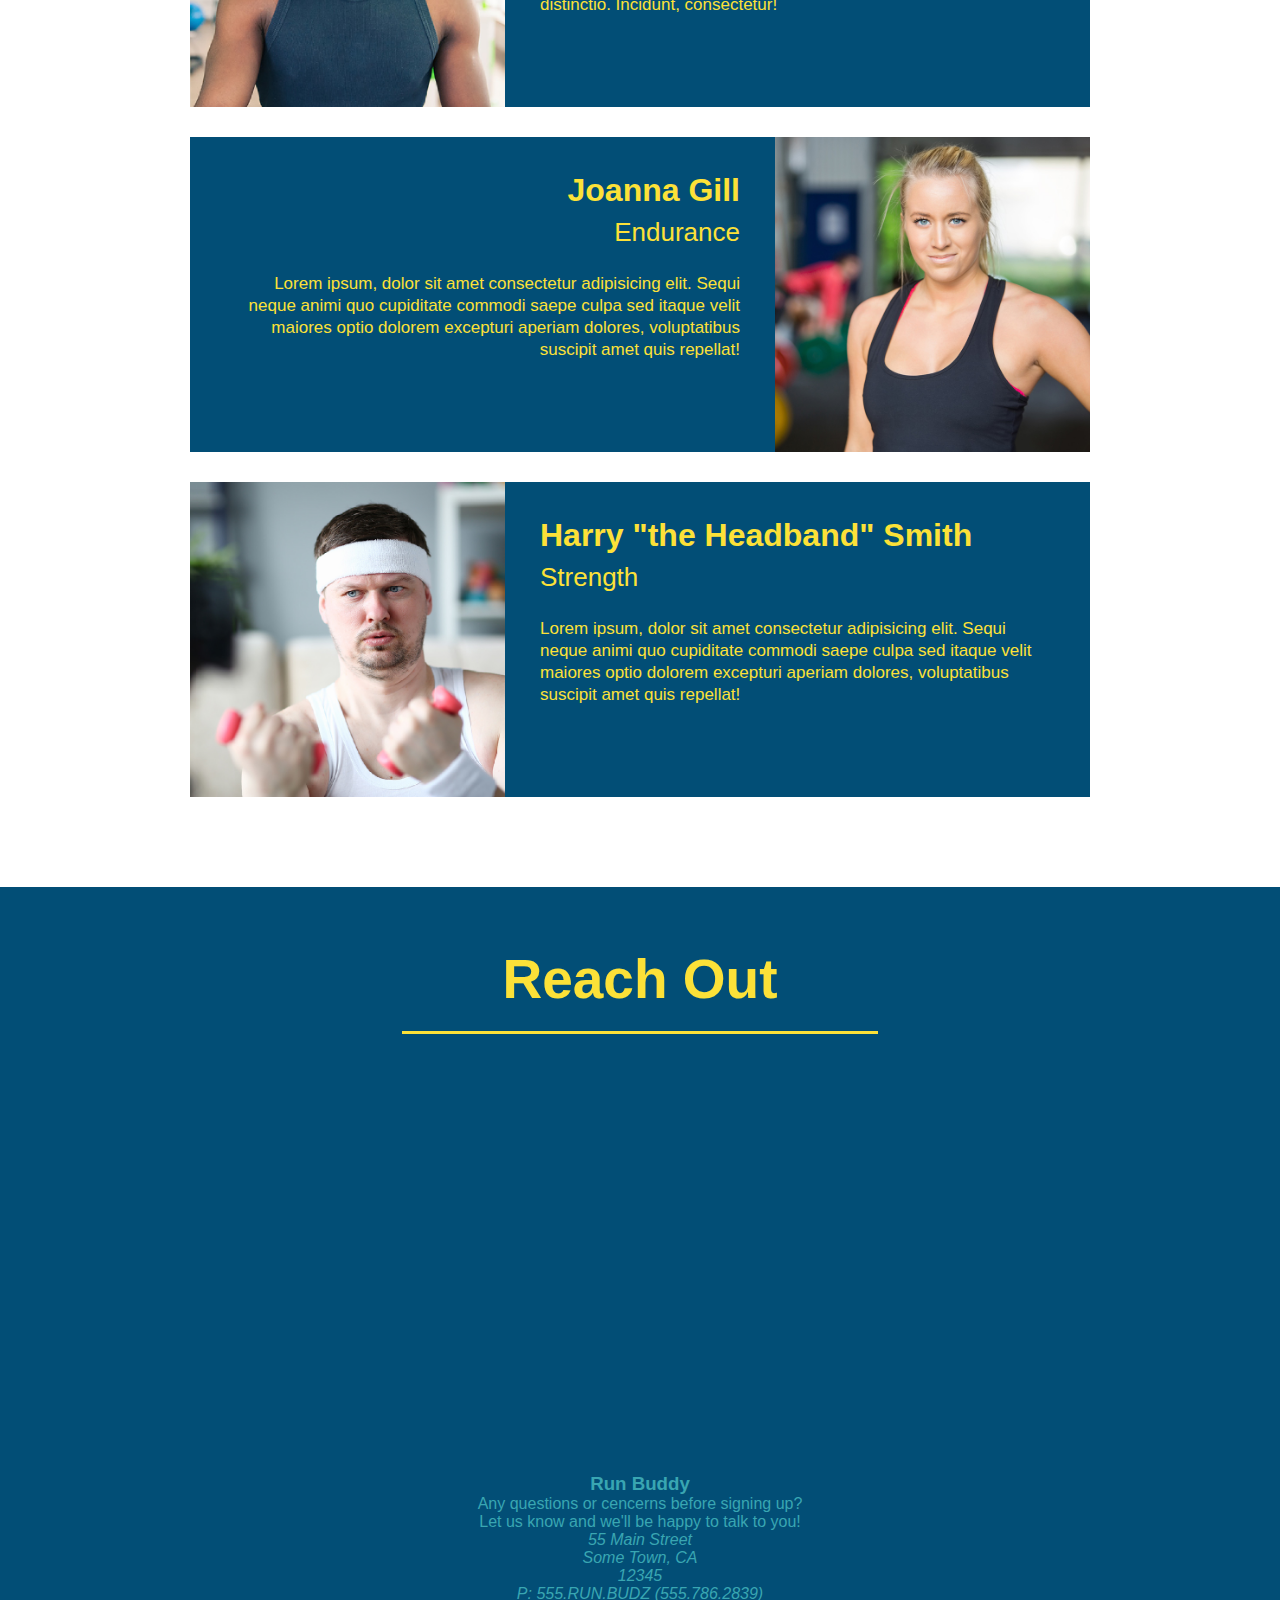
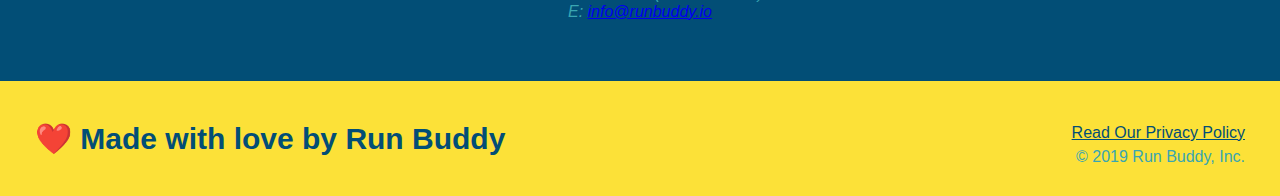
==== commit 96848204: "add content to hero, replace image" ====
--- a/index.html
+++ b/index.html
@@ -37,6 +37,10 @@
 
         <!-- hero section -->
         <section class="hero">
+            <div class="hero-cta">
+                <h2>Start Bulding Habits</h2>
+                <p>Lorem ipsum dolor sit amet, consectetur adipisicing elit. Enim eligendi ex obcaecati inventore, ducimus iste error cumque quis asperiores voluptatum doloribus omnis? Eius sapiente voluptatum neque? Molestiae repellat incidunt itaque.</p>
+            </div>
             <div class="hero-form">
                 <h3>Get Started Today</h3>
                 <p>Fill out this form and one of our trainers will schedule a consult</p>
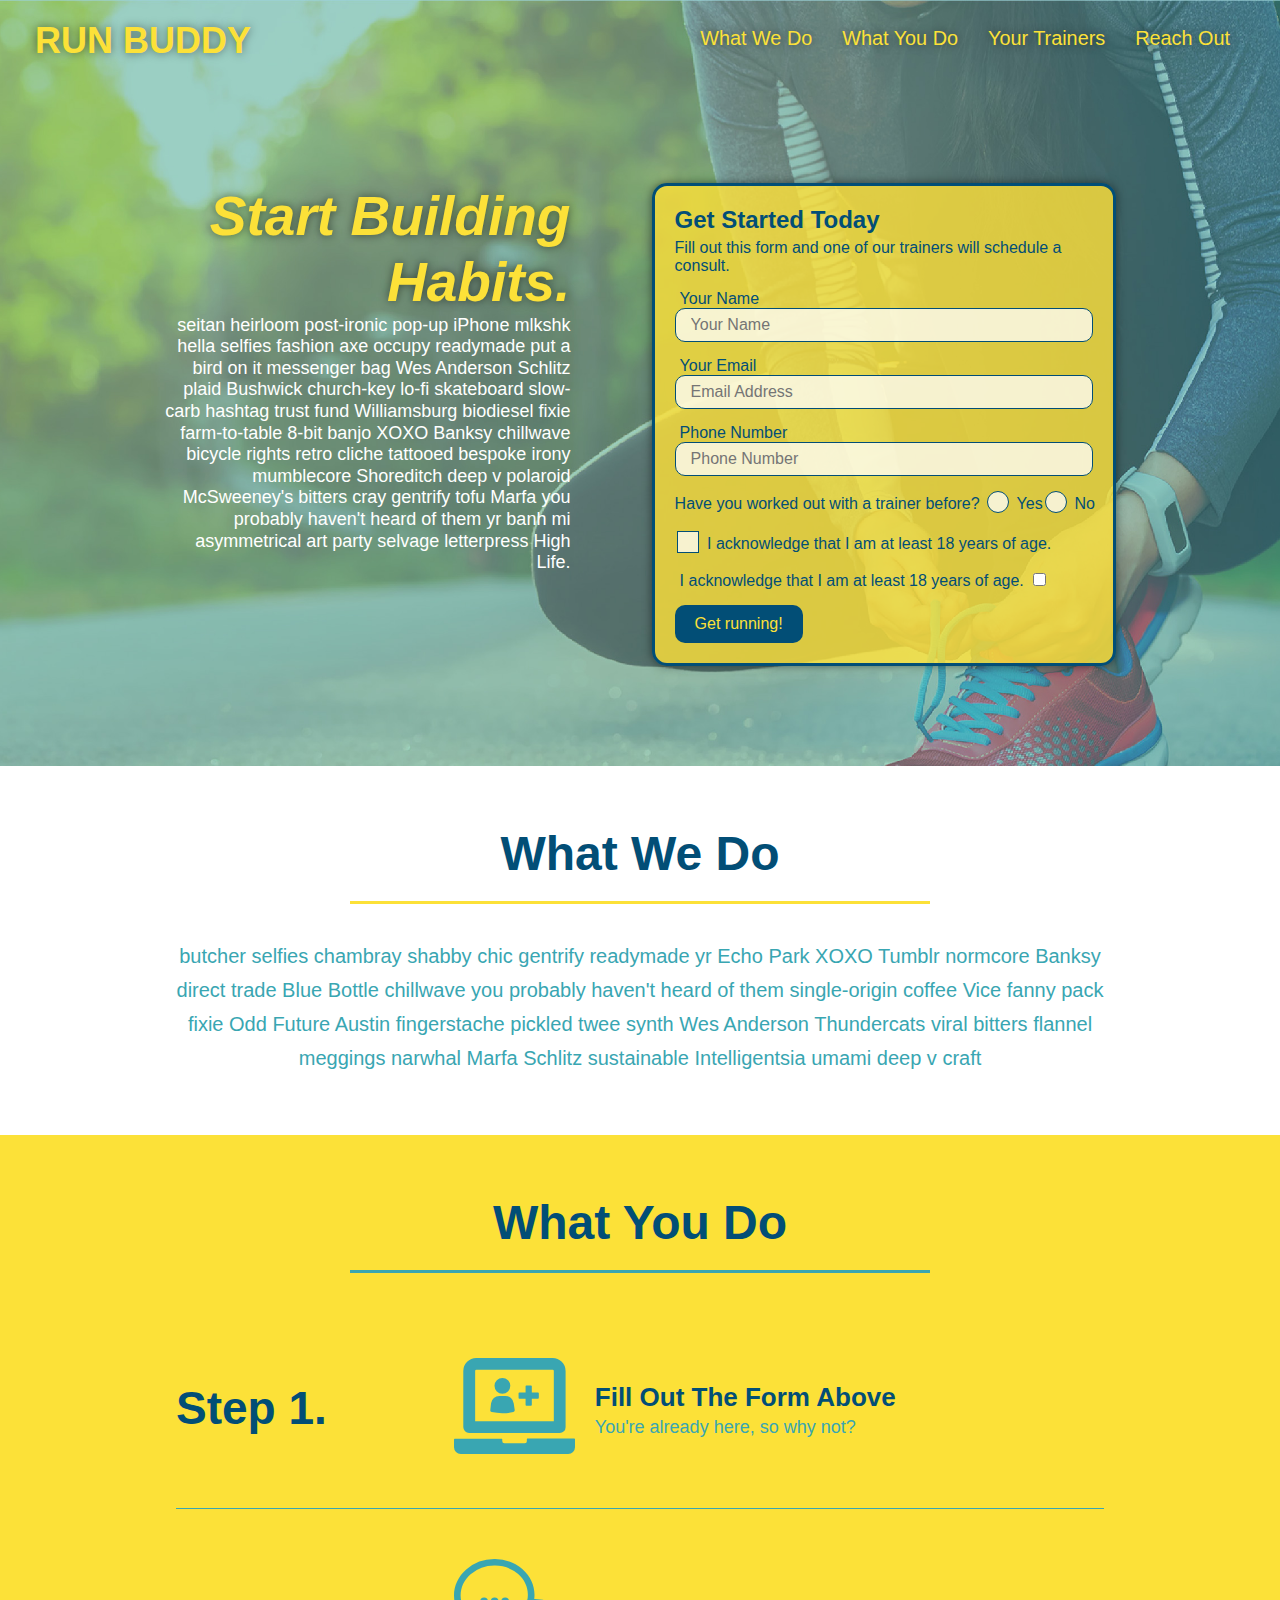
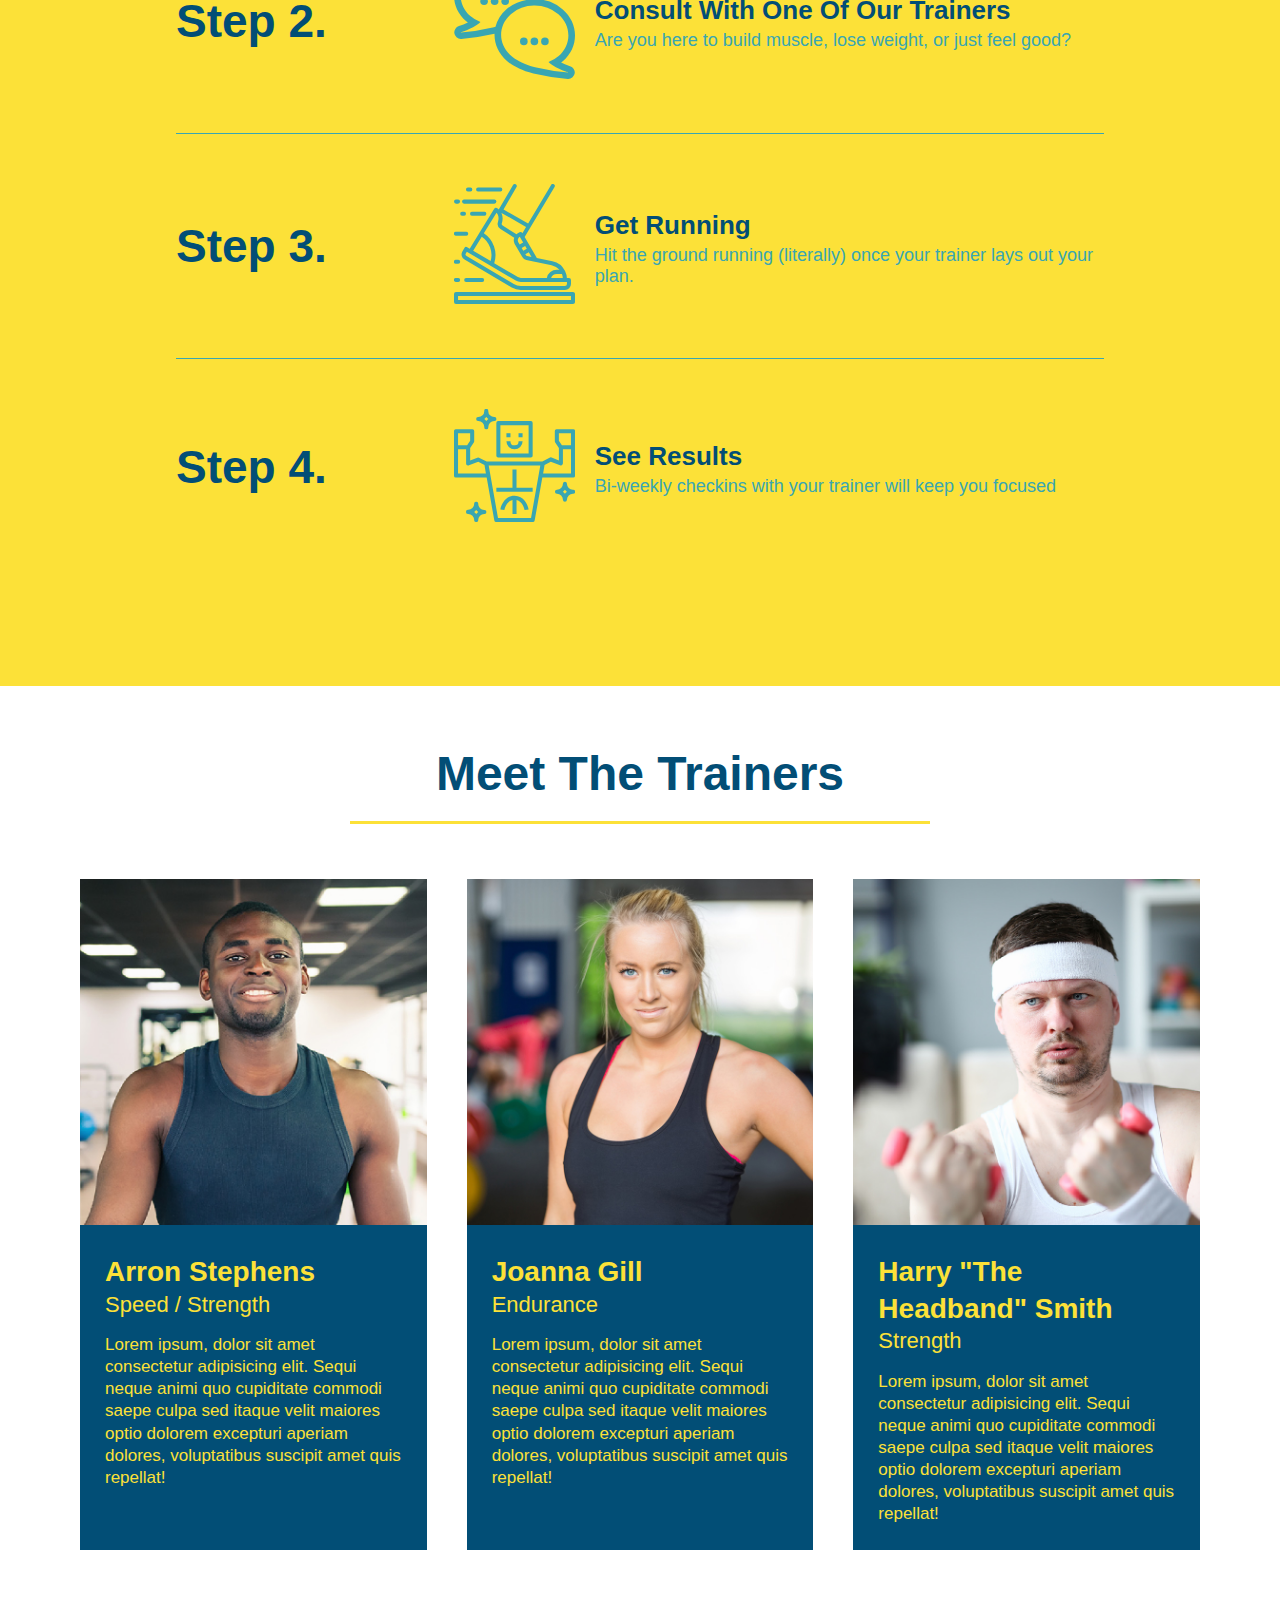
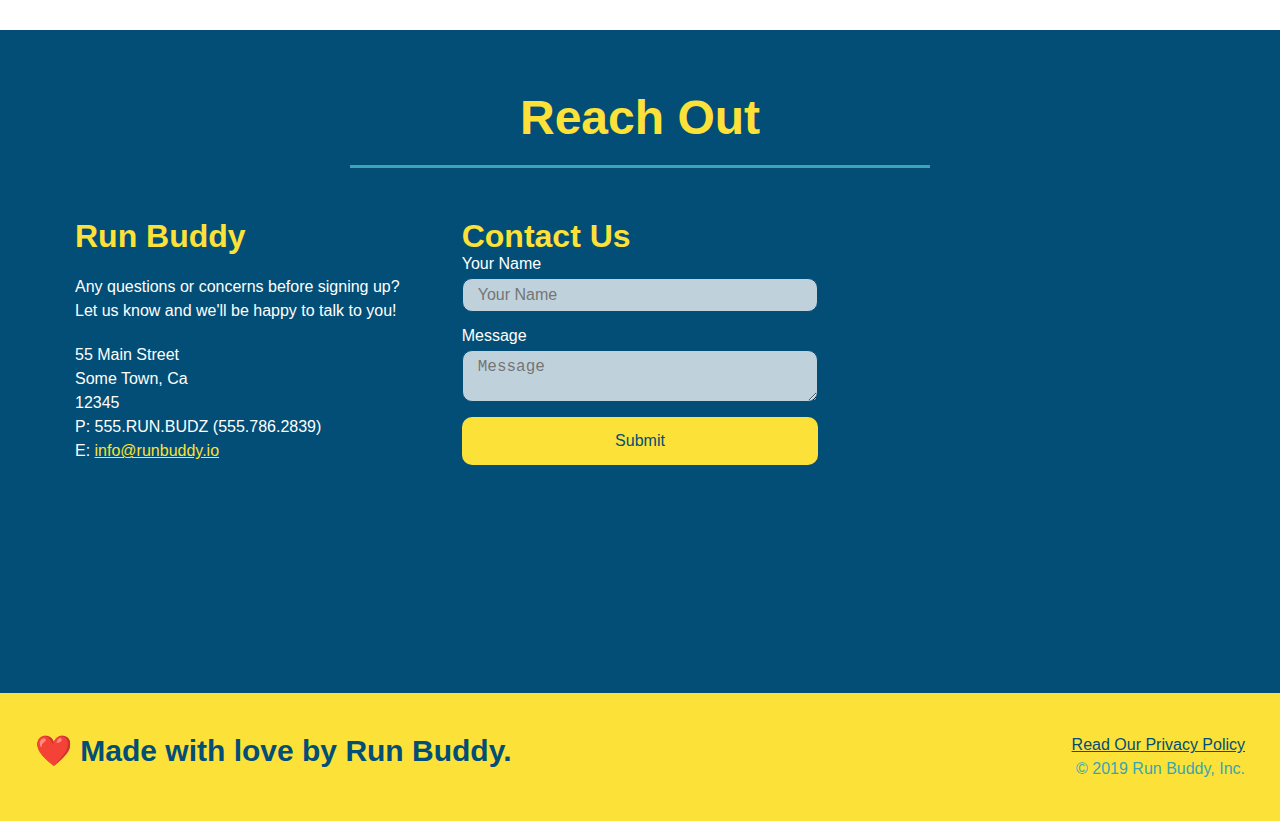
==== commit 6fdf8493: "final css touches" ====
--- a/index.html
+++ b/index.html
@@ -1,202 +1,258 @@
 <!DOCTYPE html>
-<link rel="stylesheet" href="./assets/css/style.css"/>
 <html lang="en">
-    <head>
-        <meta charset="UTF-8" />
-        <title>Run Buddy</title>
-
-    </head>
-
-    <body>
-        <!-- navigation -->
-        <header>
-        <h1> 
-            <a href="/">RUN BUDDY</a>
-
-            </h1>
-        <nav>
-            <!-- Unordered list element -->
-            <ul>
-                <!-- List item elemtn -->
-                <li>
-                    <!-- Anchor element -->
-                    <a href="#what-we-do">What We Do</a>
-                </li>
-                <li>
-                    <a href="#what-you-do">What You Do</a>
-                </li>
-                <li>
-                    <a href="#your-trainers">Your Trainers</a>
-                </li>
-                <li>
-                    <a href="#reach-out">Reach Out</a>
-                </li>
-            </ul>
-        </nav>
-        </header>
-
-        <!-- hero section -->
-        <section class="hero">
-            <div class="hero-cta">
-                <h2>Start Bulding Habits</h2>
-                <p>Lorem ipsum dolor sit amet, consectetur adipisicing elit. Enim eligendi ex obcaecati inventore, ducimus iste error cumque quis asperiores voluptatum doloribus omnis? Eius sapiente voluptatum neque? Molestiae repellat incidunt itaque.</p>
+  <head>
+    <meta charset="UTF-8" />
+    <meta name="viewport" content="width=device-width, initial-scale=1.0" />
+    <link rel="stylesheet" href="./assets/css/style.css">
+    <title>Run Buddy</title>
+  </head>
+  <body>
+    <!-- navigation tags - block level element -->
+    <header>
+      <h1>
+        <a href="/">RUN BUDDY</a>
+      </h1>
+      <nav>
+        <ul>
+          <li>
+            <a href="#what-we-do">What We Do</a>
+          </li>
+          <li>
+            <a href="#what-you-do">What You Do</a>
+          </li>
+          <li>
+            <a href="#your-trainers">Your Trainers</a>
+          </li>
+          <li>
+            <a href="#reach-out">Reach Out</a>
+          </li>
+        </ul>
+      </nav>
+    </header>
+    <!-- end navigation -->
+
+    <!-- hero/jumbotron -->
+    <section class="hero">
+      <div class="hero-cta">
+        <h2>Start Building Habits.</h2>
+        <p>
+          seitan heirloom post-ironic pop-up iPhone mlkshk hella selfies fashion axe occupy readymade put a bird on it
+          messenger bag Wes Anderson Schlitz plaid Bushwick church-key lo-fi skateboard slow-carb hashtag trust fund
+          Williamsburg biodiesel fixie farm-to-table 8-bit banjo XOXO Banksy chillwave bicycle rights retro cliche
+          tattooed bespoke irony mumblecore Shoreditch deep v polaroid McSweeney's bitters cray gentrify tofu Marfa you
+          probably haven't heard of them yr banh mi asymmetrical art party selvage letterpress High Life.
+        </p>
+      </div>
+
+      <div class="hero-form">
+        <h3>Get Started Today</h3>
+        <p>Fill out this form and one of our trainers will schedule a consult.</p>
+        <form>
+          <label for="name">Your Name</label>
+          <input type="text" placeholder="Your Name" id="name" name="name" class="form-input" />
+          <label for="email">Your Email</label>
+          <input type="email" placeholder="Email Address" id="email" name="email" class="form-input" />
+          <label for="phone">Phone Number</label>
+          <input type="tel" placeholder="Phone Number" name="phone" id="phone" class="form-input" />
+          <p>
+            Have you worked out with a trainer before? 
+            <span class="radio-wrapper">
+                <input type="radio" name="trainer-confirm" id="trainer-yes" />
+                <label for="trainer-yes">Yes</label>
+              </span>
+              <span class="radio-wrapper">
+                <input type="radio" name="trainer-confirm" id="trainer-no" />
+                <label for="trainer-no">No</label>
+              </span>
+            </p>
+            <p>
+              <span class="checkbox-wrapper">
+                <input type="checkbox" name="age-confirm" id="checkbox" />
+                <label for="checkbox">I acknowledge that I am at least 18 years of age.</label>
+              </span>
+          </p>
+          <p>
+            <label for="checkbox">
+              I acknowledge that I am at least 18 years of age.
+            </label>
+            <input type="checkbox" name="checkpoint1" id="checkbox" />
+          </p>
+          <button type="submit">
+            Get running!
+          </button>
+        </form>
+      </div>
+    </section>
+    <!-- end header -->
+
+    <!-- "what we do" start - <section> -->
+    <section id="what-we-do" class="intro">
+      <div class="flex-row">
+        <h2 class="section-title primary-border">
+          What We Do
+        </h2>
+      </div>
+      <div class="flex-row">
+        <p>
+          butcher selfies chambray shabby chic gentrify readymade yr Echo Park XOXO Tumblr normcore Banksy direct trade  Blue Bottle chillwave you probably haven't heard of them single-origin coffee Vice fanny pack fixie Odd Future Austin fingerstache pickled twee synth Wes Anderson Thundercats viral bitters flannel meggings narwhal Marfa Schlitz sustainable Intelligentsia umami deep v craft
+        </p>
+      </div>
+    </section>
+    <!-- end "what we do" -->
+
+    <!-- "what you do" start -->
+    <section id="what-you-do" class="steps">
+      <div class="flex-row">
+        <h2 class="section-title secondary-border">
+          What You Do
+        </h2> 
+      </div>
+      <div class="step">
+        <h3>Step 1.</h3>
+        <div class="step-info">
+          <div class="step-img">
+            <img src="./assets/images/step-1.svg" alt="" />
+          </div>
+          <div class="step-text">
+            <h4>Fill Out The Form Above</h4>
+            <p>You're already here, so why not?</p>
+          </div>
+        </div>
+      </div>
+      <div class="step">
+        <h3>Step 2.</h3>
+        <div class="step-info">
+          <div class="step-img">
+            <img src="./assets/images/step-2.svg" alt="" />
+          </div>
+          <div class="step-text">
+            <h4>Consult With One Of Our Trainers</h4>
+            <p>Are you here to build muscle, lose weight, or just feel good?</p>
+          </div>
+        </div>
+      </div>
+      <div class="step">
+        <h3>Step 3.</h3>
+        <div class="step-info">
+          <div class="step-img">
+            <img src="./assets/images/step-3.svg" alt="" />
+          </div>
+          <div class="step-text">
+            <h4>Get Running</h4>
+            <p>Hit the ground running (literally) once your trainer lays out your plan.</p>
+          </div>
+        </div>
+      </div>
+      <div class="step">
+        <h3>Step 4.</h3>
+        <div class="step-info">
+          <div class="step-img">
+            <img src="./assets/images/step-4.svg" alt="" />
+          </div>
+          <div class="step-text">
+            <h4>See Results</h4>
+            <p>Bi-weekly checkins with your trainer will keep you focused</p>
+          </div>
+        </div>
+      </div>
+    </section>
+    <!-- "what you do" end -->
+
+    <!-- "meet the trainers" start -->
+    <section id="your-trainers">
+      <div class="flex-row">
+        <h2 class="section-title primary-border">
+          Meet The Trainers
+        </h2>
+      </div>
+
+      <div class="trainers">
+        <article class="trainer">
+          <img src="./assets/images/trainer-1.jpg" alt="Arron Stephens in his workout clothes, ready to pump iron" />
+          <div class="trainer-bio">
+            <h3 class="trainer-name">Arron Stephens</h3>
+            <h4 class="trainer-role">Speed / Strength</h4>
+            <p>Lorem ipsum, dolor sit amet consectetur adipisicing elit. Sequi neque animi quo cupiditate commodi saepe culpa sed itaque velit maiores optio dolorem excepturi aperiam dolores, voluptatibus suscipit amet quis repellat!</p>
+          </div>
+        </article>
+
+        <article class="trainer">
+          <img src="./assets/images/trainer-2.jpg" alt="Joanna Gill cooling off after a work out" />
+          <div class="trainer-bio">
+            <h3 class="trainer-name">Joanna Gill</h3>
+            <h4 class="trainer-role">Endurance</h4>
+            <p>Lorem ipsum, dolor sit amet consectetur adipisicing elit. Sequi neque animi quo cupiditate commodi saepe culpa sed itaque velit maiores optio dolorem excepturi aperiam dolores, voluptatibus suscipit amet quis repellat!</p>
             </div>
-            <div class="hero-form">
-                <h3>Get Started Today</h3>
-                <p>Fill out this form and one of our trainers will schedule a consult</p>
-            <!-- Add form element -->
-            <form>
-                <label for="name">Enter full name:</label>
-                <input type="text" placeholder="Your Name" name="name" id="name" class="form-input"/>
-                <label for="email">Enter email address:</label>
-                <input type="email" placeholder="Email Address" name="email" id="email" class="form-input"/>
-                <label for="phone">Enter a telephone number:</label>
-                <input type="tel" placeholder="Phone Number" name="phone" id="phone"class="form-input"/>
-                <p>
-                    Have you worked out with a trainer before?
-                    <input type="radio" name="trainer-confirm" id="trainer-yes"/>
-                    <label for="trainer-yes">Yes</label>
-                    <input type="radio" name="trainer-confirm" id="trainer-no" />
-                    <label for="trainer-no">No</label>
-                </p>
-                <p>
-                    <label for="checkbox">I acknowledge that I am at least 18 years of acknowledge
-                    </label>
-                    
-                    <input type="checkbox" id="checkbox" name="age-confirm">
-                    
-                </p>
-                <button type="submit" >
-                    Get running!
-                </button>
-            </form>
-            </div>
-        </section>
-
-        <!-- hero/jumbotron -->
-        <section>
-
-        </section>
+          </article>
+
+        <article class="trainer">
+          <img src="./assets/images/trainer-3.jpg" alt="Harry Smith wearing a headband and lifting comically small pink weights" />
+          <div class="trainer-bio">
+            <h3 class="trainer-name">Harry "The Headband" Smith</h3>
+            <h4 class="trainer-role">Strength</h4>
+            <p>Lorem ipsum, dolor sit amet consectetur adipisicing elit. Sequi neque animi quo cupiditate commodi saepe culpa sed itaque velit maiores optio dolorem excepturi aperiam dolores, voluptatibus suscipit amet quis repellat!</p>
+          </div>
+        </article>
+      </div>
+    </section>
+    <!-- "meet the trainers" end -->
+
+    <!-- "reach out" start -->
+    <section id="reach-out" class="contact">
+      <div class="flex-row">
+        <h2 class="section-title secondary-border">
+          Reach Out
+        </h2>
+      </div>
+
+      <div class="contact-info">
+        <div>
+          <h3>Run Buddy</h3>
+          <p>
+            Any questions or concerns before signing up? 
+            <br/>
+            Let us know and we'll be happy to talk to you!
+          </p>
+
+          <address>
+            55 Main Street <br/>
+            Some Town, Ca <br/>
+            12345<br/>
+            P: 555.RUN.BUDZ (555.786.2839)<br/>
+            E: <a href="mailto:info@runbuddy.io">info@runbuddy.io</a>
+          </address>
+          
+        </div>
+
+        <div class="contact-form">
+          <h3>Contact Us</h3>
+          <form>
+            <label for="contact-name">Your Name</label>
+            <input type="text" id="contact-name" placeholder="Your Name" />
         
-        <!-- "what we do" section -->
-        <section id="what-we-do" class="intro">
-            <h2 class="section-title primary-border">What We Do</h2>
-            <p>
-                butcher selfies chambray shabby chic gentrify readymade yr Echo Park XOXO Tumblr normcore Banksy direct trade Blue Bottle chillwave you probably haven't heard of them single-origin coffee Vice fanny pack fixie Odd Future Austin fingerstache pickled twee synth Wes Anderson Thundercats viral bitters flannel meggings narwhal Marfa Schlitz sustainable Intelligentsia umami deep v craft
-            </p>
-        </section>
+            <label for="contact-message">Message</label>
+            <textarea id="contact-message" placeholder="Message"></textarea>
         
-        <!-- "what you do" section -->
-        <section id="what-you-do" class="steps">
-            <h2 class="section-title seconday-border">What You Do</h2>
-
-            <div>
-                <!-- insert this img element -->
-                <img src="./assets/images/step-1.svg" alt="" />
-                <h3>Step 1: <span>Fill Out the Form Above.</span></h3>
-                <p>You're already here, so why not?</p>
-            </div>
-
-            <div>
-                <img src="./assets/images/step-2.svg" alt=""/>
-                <h3>Step 2: <span>Consult with One of Our Trainers.</span></h3>
-                <p>Are you here to build muscle, lose weight, or just feel good?</p>
-            </div>
-
-            <div>
-                <img src="./assets/images/step-3.svg" alt="" />
-                <h3>Step 3: <span>Get Running</span></h3>
-                <p>Hit the ground running (literally) once your trainer lays out your plan.</p>
-            </div>
-
-            <div>
-                <img src="./assets/images/step-4.svg" alt="" />
-                <h3>Step 4: <span>See Results.</span></h3>
-                
-                <p>Bi-weekly checkins with your trainer will keep you focused</p>
-            </div>
-        </section>
-
-        <!-- "meet the trainers" section -->
-        <section id="your-trainers" class="trainers">
-            <h2 class="section-title primary-border">Meet The Trainers</h2>
-            <article class="trainer">
-                <img src="./assets/images/trainer-1.jpg" alt="Arron Stephens in his workout clothes, ready to pump iron"/>
-                <div class="trainer-bio text-left">
-                    <h3>Arron Stephens</h3>
-                    <h4>Speed / Strength</h4>
-                    <p>
-                        Lorem ipsum dolor sit amet consectetur adipisicing elit. Optio quas quod doloribus dignissimos deserunt amet, eum unde sint a nesciunt possimus suscipit sunt enim necessitatibus magnam rerum distinctio. Incidunt, consectetur!
-                    </p>
-                </div>
-
-            </article>
-            <!-- second trainer bio -->
-<article class="trainer">
-    <div class="trainer-bio text-right">
-      <h3>Joanna Gill</h3>
-      <h4>Endurance</h4>
-      <p>
-        Lorem ipsum, dolor sit amet consectetur adipisicing elit. Sequi neque animi quo cupiditate commodi saepe culpa sed
-        itaque velit maiores optio dolorem excepturi aperiam dolores, voluptatibus suscipit amet quis repellat!
-      </p>
-    </div>
-    <img src="./assets/images/trainer-2.jpg" alt="Joanna Gill cooling off after a workout" />
-  </article>
-  
-  <!-- third trainer bio -->
-  <article class="trainer">
-    <img src="./assets/images/trainer-3.jpg" alt="Harry Smith wearing a headband and lifting comically small pink weights" />
-    <div class="trainer-bio text-left">
-      <h3>Harry "the Headband" Smith</h3>
-      <h4>Strength</h4>
-      <p>
-        Lorem ipsum, dolor sit amet consectetur adipisicing elit. Sequi neque animi quo cupiditate commodi saepe culpa sed
-        itaque velit maiores optio dolorem excepturi aperiam dolores, voluptatibus suscipit amet quis repellat!
-      </p>
-    </div>
-  </article>
-        </section>
-
-        <!-- "reach out" section -->
-        <section id="reach-out" class="contact">
-            <h2 class="section-title seconday-border">Reach Out</h2>
-            <div class="contact-info">
-                <iframe src="https://www.google.com/maps/embed?pb=!1m18!1m12!1m3!1d3024.6589084705356!2d-73.99171969895667!3d40.703509195970376!2m3!1f0!2f0!3f0!3m2!1i1024!2i768!4f13.1!3m3!1m2!1s0x89c25a316f3eb0fb%3A0xceb1d92c1cafc9c3!2sDumbo%2C%20Brooklyn%2C%20NY%2011201!5e0!3m2!1sen!2sus!4v1646489417885!5m2!1sen!2sus" 
-                width="400" 
-                height="400" 
-                style="border:0;" 
-                allowfullscreen="" 
-                loading="lazy">
-            </iframe>
-            </div>
-            <div>
-                <h3>Run Buddy</h3>
-                <p>
-                    Any questions or cencerns before signing up?
-                    <br/>
-                    Let us know and we'll be happy to talk to you!
-                </p>
-                <address>
-                    55 Main Street <br/>
-                    Some Town, CA <br/>
-                    12345<br/>
-                    P: 555.RUN.BUDZ (555.786.2839)<br/>
-                    E: <a href="mailto:info@runbuddy.io">info@runbuddy.io</a>
-                </address>
-            </div>
-        </section>
-
-        <!-- footer -->
-        <footer>
-            <h2>❤️ Made with love by Run Buddy</h2>
-            <div>
-                <a href="./privacy-policy.html">Read Our Privacy Policy</a><br/>
-                &copy; 2019 Run Buddy, Inc.
-            </div>
-
-        </footer>
-
-    
-    </body>
-</html>+            <button type="submit">Submit</button>
+          </form>
+        </div>
+        
+        <iframe
+          src="https://www.google.com/maps/embed?pb=!1m14!1m12!1m3!1d12182.30520634488!2d-74.0652613!3d40.2407219!2m3!1f0!2f0!3f0!3m2!1i1024!2i768!4f13.1!5e0!3m2!1sen!2sus!4v1561060983193!5m2!1sen!2sus"
+          frameborder="0" style="border:0" allowfullscreen>
+        </iframe>
+      </div>
+    </section>
+    <!-- "reach out" end -->
+
+    <!-- footer -->
+    <footer>
+      <h2>❤️ Made with love by Run Buddy.</h2>
+      <div>
+        <a href="./privacy-policy.html">Read Our Privacy Policy</a><br/>
+        &copy; 2019 Run Buddy, Inc.
+      </div>
+    </footer>
+    <!-- footer end -->
+  </body>
+</html>
--- a/assets/css/style.css
+++ b/assets/css/style.css
@@ -1,245 +1,411 @@
 * {
-    margin: 0;
-    padding: 0;
-    box-sizing: border-box;
-}
+  box-sizing: border-box;
+  margin: 0;
+  padding: 0;
+}
+:root {
+  --primary-color: #fce138;
+  --secondary-color: #024e76;
+  --tertiary-color: #39a6b2;
+}
+
 body {
-    /* more on this crazy alphanumerical value in a minute! */
-    color: #39a6b2;
-    font-family: Helvetica, Arial, sans-serif;
-    
-  }
-
-  /* apply styles to <header> */
-  header {
-      padding: 20px 35 px; 
-      background-color: #39a6b2;
-  }
-
-  header h1 {
-      font-weight: bold;
-      font-size: 36px;
-      color: #fce138;
-      margin: 0;
-      display: inline;
-  }
-
-  header a {
-    text-decoration: none;  
-    color: #fce138
-  }
-  header nav {
-      float: right;
-      margin: 7px 0;
-  }
-  header nav ul li {
-      display: inline;
-  }
-  header nav ul li a {
-      margin: 0 30px;
-      font-weight: lighter;
-      font-size: 22px;
-  }
-
-  footer {
-      background: #fce138;
-      width: 100%;
-      padding: 40px 35px;
-  }
-
-  footer h2 {
-      display: inline;
-      color: #024e76;
-      font-size: 30px;
-      margin: 0;
-  }
-
-  footer div {
-      float: right;
-      line-height: 1.5;
-      text-align: right;
-  }
-
-  footer a {
-      color: #024e76;
-  }
-  section {
-    padding: 60px;
-  
-  }
-
-  /* Hero Style Start */
-  .hero {
-    background-image: url("../images/hero-bg.jpg");
-    height: 600px;
-    background-size: cover;
-    background-position: center;
-    position: relative;
-    
-  }
-  /* Hero Style End */
-
-  .hero-form {
-      color:#024e76;
-      background:#fce138;
-      padding: 20px;
-      width: 500px;
-      border: solid 3px #024e76;
-      position: absolute;
-      bottom: 120px;
-      right: 140px;
-  }
-
-  .hero-form p {
-      margin: 5px 15px;
-
-  }
-
-  .form-input {
-    border: 1px solid #024e76;
-    display: block;
-    padding: 7px 15px;
-    font-size: 16px;
-    color: #024e76;
-    width: 100%;
-    margin-bottom: 15px;
-  
-  }
-
-  .hero-form label {
-      margin: 0 5px;
-  }
-
-  .hero-form button {
-      background: #024e76;
-      color: #fce138;
-      padding: 10px 20px;
-      margin: 10px;
-      border: none;
-      font-size: 16px;
-  }
-/* Hero styles end */
-
-.intro {
-    text-align: center;
-}
-
+  color: #39a6b2;
+  font-family: Helvetica, Arial, sans-serif;
+}
+
+
+/* HEADER / NAV BAR STYLES START */
+
+header {
+  padding: 20px 35px;
+  background-color: #39a6b2;
+  display: flex;
+  justify-content: space-between;
+  flex-wrap: wrap;
+  position: sticky;
+  position: -webkit-sticky;
+  top: 0;
+  background-image: url("../images/hero-bg.jpg");
+  background-size: cover;
+  background-attachment: fixed;
+  background-position: 80%;
+  z-index: 9999;
+}
+
+header h1 {
+  font-weight: bold;
+  margin: 0;
+  font-size: 36px;
+  color: var(--primary-color);
+  text-shadow: 0 0 10px rgba(0, 0, 0, 0.5);
+}
+
+header a {
+  text-decoration: none;
+  color: var(--primary-color);
+}
+
+header nav {
+  margin: 7px 0;
+}
+
+header nav ul {
+  display: flex;
+  flex-wrap: wrap;
+  justify-content: space-between;
+  align-items: center;
+  list-style: none;
+}
+
+header nav ul li a {
+  padding: 10px 15px;
+  font-weight: lighter;
+  font-size: 1.55vw;
+  text-shadow: 0 0 10px rgba(0, 0, 0, 0.5);
+}
+
+header nav ul li a:hover {
+  background: var(--primary-color);
+  color: #024e76;
+  border-radius: 15px;
+  text-shadow: none;
+}
+
+/* HEADER / NAVBAR STYLES END */
+
+
+
+/* FOOTER STYLES START */
+footer {
+  background: var(--primary-color);
+  padding: 40px 35px;
+  display: flex;
+  justify-content: space-between;
+  flex-wrap: wrap;
+  width: 100%;
+}
+
+footer h2 {
+  color: #024e76;
+  font-size: 30px;
+  margin: 0;
+}
+
+footer div {
+  line-height: 1.5;
+  text-align: right;
+}
+
+footer a {
+  color: #024e76;
+}
+/* END FOOTER STYLES */
+
+/* STYLE ALL SECTION TAGS */
+section {
+  padding: 60px;
+}
+
+/* HERO STYLES START */
+.hero {
+  background-image: url('../images/hero-bg.jpg');
+  background-size: cover;
+  display: flex;
+  justify-content: center;
+  flex-wrap: wrap;
+  align-items: flex-start;
+  background-attachment: fixed;
+  background-position: 80%;
+}
+
+.hero-cta {
+  width: 35%;
+  text-align: right;
+  margin: 3.5%;
+  color: #fff;
+  font-size: 18px;
+  line-height: 1.2;
+}
+
+.hero-cta h2 {
+  font-style: italic;
+  font-size: 55px;
+  color: var(--primary-color);
+  text-shadow: 0 0 10px rgba(0, 0, 0, 0.5);
+}
+
+.hero-form {
+  border: 3px solid #024e76;
+  background-color: rgba(255, 225, 56, 0.8);
+  padding: 20px;
+  color: #024e76;
+  width: 40%;
+  margin: 3.5%;
+  border-radius: 15px;
+  box-shadow: 0 0 10px rgba(0, 0, 0, 0.5);
+}
+
+.hero-form button:hover {
+  background-color: #39a6b2;  
+}
+
+.hero-form h3 {
+  font-size: 24px;
+  margin: 0;
+}
+.hero-form p {
+  margin: 5px 0 15px 0;
+}
+
+.checkbox-wrapper input, .radio-wrapper input {
+  opacity: 0;
+}
+
+.checkbox-wrapper label, .radio-wrapper label {
+  position: relative;
+  left: 10px;
+  margin: 10px;
+  line-height: 1.6;
+}
+.checkbox-wrapper label::before, .radio-wrapper label::before {
+  content: "";
+  height: 20px;
+  width: 20px;
+  background: rgba(255, 255, 255, 0.75);  
+  border: 1px solid #024e76;  
+  position: absolute;
+  top: -4px;
+  left: -30px;
+}
+
+.radio-wrapper label::after {
+  content: "";
+  width: 20px;
+  height: 20px;
+  border-radius: 50%;
+  background: #024e76;
+  position: absolute;
+  left: -29px;
+  top: -3px;
+  background-image: radial-gradient(circle, #39a6b2, #024e76);
+
+}
+
+.checkbox-wrapper label::after {
+  content: "";
+  height: 6px;
+  width: 14px;
+  border-left: 2px solid #024e76;
+  border-bottom: 2px solid #024e76;
+  position: absolute;
+  left: -26px;
+  top: 1px;
+  transform: rotate(-58deg);
+}
+
+.checkbox-wrapper input + label::after, 
+.radio-wrapper input + label::after {
+  content: none;
+}
+
+.checkbox-wrapper input:checked + label::after, 
+.radio-wrapper input:checked + label::after {
+  content: "";
+}
+
+.radio-wrapper label::before {
+  border-radius: 50%;
+}
+
+.form-input {
+  border: 1px solid #024e76;
+  display: block;
+  padding: 7px 15px;
+  font-size: 16px;
+  color: #024e76;
+  width: 100%;
+  margin-bottom: 15px; 
+  border-radius: 10px;
+  background-color: rgba(255,255,255, 0.75);
+}
+
+.form-input:focus {
+  background-color: rgba(255,255,255, 1);
+  outline: none;
+}
+
+.hero-form label {
+  margin: 0 5px;
+}
+
+.hero-form button {
+  color: var(--primary-color);
+  background-color: #024e76;
+  border: none;
+  padding: 10px 20px;
+  font-size: 16px;
+  border-radius: 10px;
+} 
+/* HERO STYLES END */
+
+
+/* SECTION TITLE STYLES START */
+.section-title {
+  font-size: 48px;
+  border-bottom: 3px solid;
+  color: #024e76;
+  padding-bottom: 20px;
+  text-align: center;
+  margin: 0 auto 35px auto;
+  width: 50%;
+}
+
+.primary-border {
+  border-color: var(--primary-color);
+}
+
+.secondary-border {
+  border-color: #39a6b2;
+}
+/* SECTION TITLE STYLES END */
+
+/* WHAT WE DO STYLES */
 
 .intro p {
-    line-height: 1.7;
-    color: #39a6b2;
-    width: 80%;
-    font-size: 20px;
-    /* add this alongside your other declarations */
-    margin: 0 auto
-}
-
-.steps {
-    text-align: center;
-    background: #fce138;
-}
-
-.section-title {
-    font-size: 55px;
-    color: #024e76;
-    margin-bottom: 35px;
-    padding: 0 100px 20px 100px;
-    display: inline-block;
-    border-bottom: 3px solid;
-  }
-  
-  .primary-border {
-    border-color: #fce138;
-  }
-  
-  .secondary-border {
-    border-color: #39a6b2;
-  }
-
-  .steps div {
-      margin-bottom: 80px;
-  }
-  .steps img {
-    width: 15%;
-    margin: 10px 0;
-  }
-  
-  .steps h3 {
-    color: #024e76;
-    font-size: 46px;
-    margin-top: 10px;
-  }
-  
-  .steps p {
-    color: #39a6b2;
-    font-size: 23px;
-  }
-  .steps span {
-      font-size: 38px;
-  }
-
-  .trainers {
-      text-align: center;
-      
-  }
-  .trainer {
-    width: 900px;
-    margin: 0 auto 30px auto;
-    background: #024e76;
-    color: #fce138;
-    overflow: auto;
-  }
-  .trainer img {
-    width: 35%;
-    float: left;
-    overflow: auto;
-  }
-  
-  .trainer-bio {
-    padding: 35px;
-    float: left;
-    width: 65%;
-  }
-  .text-left {
-    text-align: left;
-  }
-  
-  .text-right {
-    text-align: right;
-  }
-  .trainer-bio h3 {
-    font-size: 32px;
-    margin-bottom: 8px;
-  }
-  
-  .trainer-bio h4 {
-    font-weight: lighter;
-    font-size: 26px;
-    margin-bottom: 25px;
-  }
-  
-  .trainer-bio p {
-    font-size: 17px;
-    line-height: 1.3;
-  }
-  .contact {
-    background-color: #024e76;
-    text-align: center;
-  }
+  line-height: 1.7;
+  color: #39a6b2;
+  width: 80%;
+  margin: 0 auto;
+  font-size: 20px;
+  text-align: center;
+}
+/* WHAT YOU DO STYLES END */
+
+
+/* WHAT YOU DO STYLES START */
+.steps { 
+  background: var(--primary-color);
+}
+
+.step {
+  margin: 50px auto;
+  padding-bottom: 50px;
+  width: 80%;
+  border-bottom: 1px solid #39a6b2;
+  display: flex;
+  flex-wrap: wrap;
+  align-items: center;
+  justify-content: space-between;
+}
+
+.step:last-child {
+  border-bottom: none;
+}
+
+.step h3 {
+  color: #024e76;
+  font-size: 46px;
+  flex: 1 30%;
+}
+
+.step-info {
+  flex: 2 70%;
+  display: flex;
+  flex-wrap: wrap;
+  align-items: center;
+}
+
+.step-img {
+  flex: 1 12%;
+  margin-right: 20px;
+}
+
+.step-img img {
+  max-width: 100%;
+}
+
+.step-text {
+  flex: 12;
+}
+
+.step-text p {
+  color: #39a6b2;
+  font-size: 18px;
+}
+
+.step-text h4 {
+  font-size: 26px;
+  line-height: 1.5;
+  color: #024e76;
+}
+/* WHAT YOU DO STYLES END */
+
+/* MEET THE TRAINERS START */
+.trainers {
+  width: 100%;
+  margin: 0 auto;
+  display: flex;
+  flex-wrap: wrap;
+  justify-content: space-around;
+}
+
+.trainer {
+  margin: 20px;
+  flex: 1;
+  background: #024e76;
+  color: #fce138;
+}
+
+.trainer img {
+  width: 100%;
+}
+
+.trainer-bio {
+  padding: 25px;
+  line-height: 1.3;
+}
+
+.trainer-bio h3 {
+  font-size: 28px;
+}
+
+.trainer-bio h4 {
+  font-weight: lighter;
+  font-size: 22px;
+  margin-bottom: 15px;
+}
+
+.trainer-bio p {
+  font-size: 17px;
+}
+/* TRAINER STYLES END */
+
+/* REACH OUT STYLES START */
+.contact {
+  background: #024e76;
+}
+
 .contact h2 {
-  color:#fce138;
-}
+  color: #fce138;
+}
+
+.contact-info {
+  display: flex;
+  justify-content: space-between;
+  flex-wrap: wrap;
+}
+
+.contact-info > * {
+  flex: 1;
+  margin: 15px;
+}
+
 .contact-info iframe {
-  width: 400px;
   height: 400px;
 }
 
 .contact-info div {
-  width: 410px;
-  display: inline-block;
-  vertical-align: top;
-  text-align: left;
-  margin: 30px 0 0 60px;
   color: white;
 }
 
@@ -251,13 +417,171 @@
 .contact-info p, .contact-info address {
   margin: 20px 0;
   line-height: 1.5;
-  font-size: 20px;
+  font-size: 16px;
   font-style: normal;
+}
+
+.contact-form input, .contact-form textarea {
+  border: 1px solid #024e76;
+  display: block;
+  padding: 7px 15px;
+  font-size: 16px;
+  color: #024e76;
+  width: 100%;
+  margin-bottom: 15px;
+  margin-top: 5px;
+  border-radius: 10px;
+  background-color: rgba(255,255,255, 0.75);
+}
+
+.contact-form input:focus, .contact-form textarea:focus {
+  background-color: rgba(255,255,255, 1);
+  outline: none;
+}
+
+.contact-form button {
+  width: 100%;
+  border: none;
+  background: #fce138;
+  color: #024e76;
+  text-align: center;
+  padding: 15px 0;
+  font-size: 16px;
+  border-radius: 10px;
+}
+
+.contact-form button:hover {
+  color: #fce138;
+  background: #39a6b2;
 }
 
 .contact-info a {
   color: #fce138;
 }
+/* REACH OUT STYLES END */
+
+/* UTILITIES */
+.text-left {
+  text-align: left;
+}
+
+.text-right {
+  text-align: right;
+}
+
+.flex-row {
+  display: flex;
+}
+
+/* MEDIA QUERY FOR SMALLER DESKTOP SCREENS AND SMALLER */
+@media screen and (max-width: 980px) {
+  header {
+    padding-bottom: 0;
+    justify-content: center;
+    position: relative;
+  }
+
+  header h1 {
+    width: 100%;
+    text-align: center;
+  }
+
+  header nav ul {
+    margin-top: 20px;
+    width: 100%;
+    justify-content: center;
+  }
+
+  header nav ul li a {
+    font-size: 20px;
+  }
+
+  footer h2, footer div {
+    text-align: center;
+    width: 100%;
+  }
+
+  .hero-cta, .hero-form {
+    width: 100%;
+  }
   
-
-
+  .hero-cta {
+    text-align: center;
+  }
+
+  .section-title {
+    width: 80%;
+  }
+  
+  .trainer {
+    flex: 0 70%;
+  }
+  
+  .contact-info iframe{
+    flex: 1 100%;
+  }
+}
+
+/* MEDIA QUERY FOR TABLETS AND SMALLER */
+@media screen and (max-width: 768px) {
+  section {
+    padding: 30px 15px;
+  }
+
+  .step h3 {
+    flex: 1 100%;
+    text-align: center;
+  }
+
+  .step-info {
+    flex: 2 100%;
+    text-align: center;
+    justify-content: center;
+  }
+
+  .step-img {
+    flex: 0 32%;
+    margin-right: 0;
+    margin-top: 15px;
+    margin-bottom: 15px;
+  }
+
+  .step-text {
+    flex: 100%;  
+  }
+
+  .trainer-bio h3, .trainer-bio h4 {
+    display: block;
+  }
+}
+
+/* MEDIA QUERY FOR MOBILE PHONES AND SMALLER */
+@media screen and (max-width: 575px) {
+  .hero-form button {
+    width: 100%;
+  }
+
+  .section-title {
+    width: 95%;
+  }
+
+  .intro p {
+    width: 100%;
+  }
+
+  .trainer {
+    flex: 0 100%;
+  }
+
+  .contact-info {
+    text-align: center;
+  }
+
+  .contact-info > * {
+    flex: 0 100%;
+  }
+
+  .contact-form {
+    order: 3;
+  }
+}